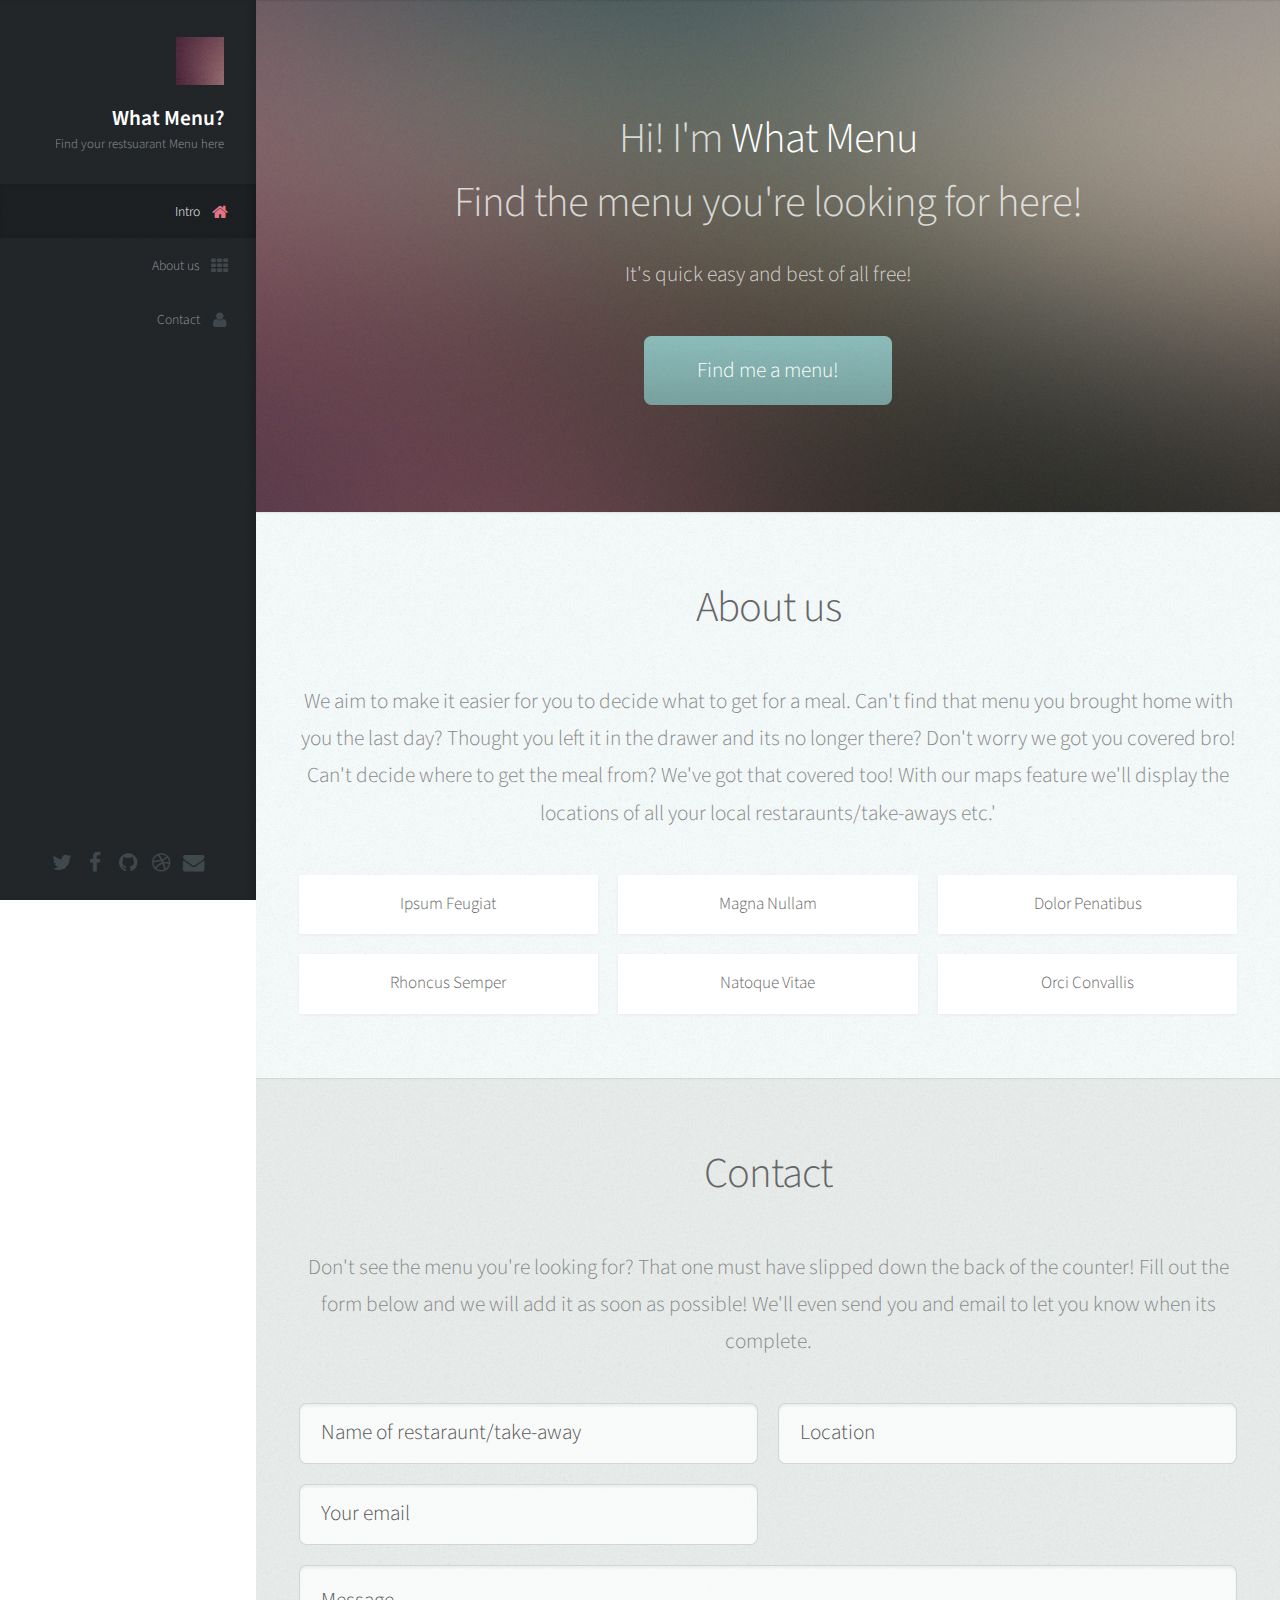
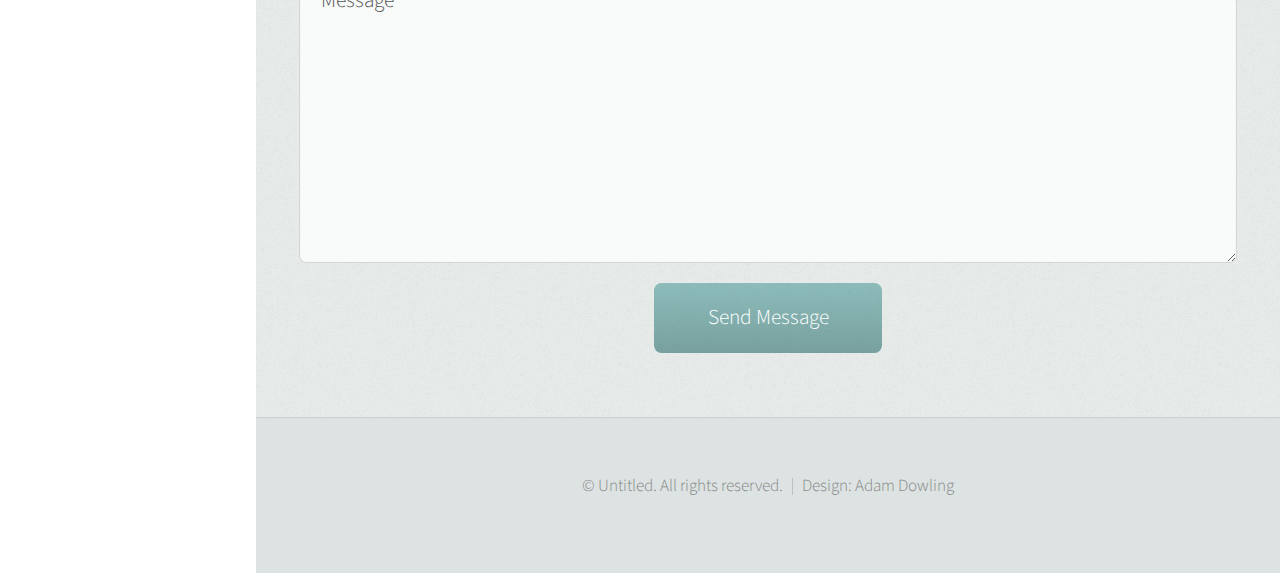
==== index.html @ 1fb92f25 "fixing commit" ====
<!DOCTYPE HTML>
<!--
	Prologue by HTML5 UP
	html5up.net | @ajlkn
	Free for personal and commercial use under the CCA 3.0 license (html5up.net/license)
-->
<html>
	<head>
		<title>What Menu?</title>
		<meta charset="utf-8" />
		<meta name="viewport" content="width=device-width, initial-scale=1" />
		<!--[if lte IE 8]><script src="assets/js/ie/html5shiv.js"></script><![endif]-->
		<link rel="stylesheet" href="assets/css/main.css" />
		<!--[if lte IE 8]><link rel="stylesheet" href="assets/css/ie8.css" /><![endif]-->
		<!--[if lte IE 9]><link rel="stylesheet" href="assets/css/ie9.css" /><![endif]-->
	</head>
	<body>

		<!-- Header -->
			<div id="header">

				<div class="top">

					<!-- Logo -->
						<div id="logo">
							<span class="image avatar48"><img src="images/avatar.jpg" alt="" /></span>
							<h1 id="title">What Menu?</h1>
							<p>Find your restsuarant Menu here</p>
						</div>

					<!-- Nav -->
						<nav id="nav">
							<!--

								Prologue's nav expects links in one of two formats:

								1. Hash link (scrolls to a different section within the page)

								   <li><a href="#foobar" id="foobar-link" class="icon fa-whatever-icon-you-want skel-layers-ignoreHref"><span class="label">Foobar</span></a></li>

								2. Standard link (sends the user to another page/site)

								   <li><a href="http://foobar.tld" id="foobar-link" class="icon fa-whatever-icon-you-want"><span class="label">Foobar</span></a></li>

							-->
							<ul>
								<li><a href="#top" id="top-link" class="skel-layers-ignoreHref"><span class="icon fa-home">Intro</span></a></li>
								<li><a href="#about" id="about-link" class="skel-layers-ignoreHref"><span class="icon fa-th">About us</span></a></li>
								<li><a href="#contact" id="contact-link" class="skel-layers-ignoreHref"><span class="icon fa-user">Contact</span></a></li>
							</ul>
						</nav>

				</div>

				<div class="bottom">

					<!-- Social Icons -->
						<ul class="icons">
							<li><a href="#" class="icon fa-twitter"><span class="label">Twitter</span></a></li>
							<li><a href="#" class="icon fa-facebook"><span class="label">Facebook</span></a></li>
							<li><a href="#" class="icon fa-github"><span class="label">Github</span></a></li>
							<li><a href="#" class="icon fa-dribbble"><span class="label">Dribbble</span></a></li>
							<li><a href="#" class="icon fa-envelope"><span class="label">Email</span></a></li>
						</ul>

				</div>

			</div>

		<!-- Main -->
			<div id="main">

				<!-- Intro -->
					<section id="top" class="one dark cover">
						<div class="container">

							<header>
								<h2 class="alt">Hi! I'm <strong>What Menu</strong><br />
								Find the menu you're looking for here!</h2>
								<p>It's quick easy and best of all free!<br />
							</header>

							<footer>
								<a href="#portfolio" class="button scrolly">Find me a menu!</a>
							</footer>

						</div>
					</section>

				<!-- Portfolio -->
					<section id="about" class="two">
						<div class="container">

							<header>
								<h2>About us</h2>
							</header>

							<p>We aim to make it easier for you to decide what to get for a meal. Can't find that menu you brought home with you the last day?
								Thought you left it in the drawer and its no longer there? Don't worry we got you covered bro! Can't decide where to get the meal from?
								We've got that covered too! With our maps feature we'll display the locations of all your local restaraunts/take-aways etc.'
							</p>

							<div class="row">
								<div class="4u 12u$(mobile)">
									<article class="item">
										<a href="#" class="image fit"><img src="images/erik-lundqvist-219020.jpg" alt="" /></a>
										<header>
											<h3>Ipsum Feugiat</h3>
										</header>
									</article>
									<article class="item">
										<a href="#" class="image fit"><img src="images/nick-clement-199768.jpg" alt="" /></a>
										<header>
											<h3>Rhoncus Semper</h3>
										</header>
									</article>
								</div>
								<div class="4u 12u$(mobile)">
									<article class="item">
										<a href="#" class="image fit"><img src="images/jimi-filipovski-189721.jpg" alt="" /></a>
										<header>
											<h3>Magna Nullam</h3>
										</header>
									</article>
									<article class="item">
										<a href="#" class="image fit"><img src="images/david-nuescheler-140505.jpg" alt="" /></a>
										<header>
											<h3>Natoque Vitae</h3>
										</header>
									</article>
								</div>
								<div class="4u$ 12u$(mobile)">
									<article class="item">
										<a href="#" class="image fit"><img src="images/brian-chan-12169.jpg" alt="" /></a>
										<header>
											<h3>Dolor Penatibus</h3>
										</header>
									</article>
									<article class="item">
										<a href="#" class="image fit"><img src="images/james-harris-205441.jpg" alt="" /></a>
										<header>
											<h3>Orci Convallis</h3>
										</header>
									</article>
								</div>
							</div>

						</div>
					</section>

				<!-- Contact -->
					<section id="contact" class="four">
						<div class="container">

							<header>
								<h2>Contact</h2>
							</header>

							<p>Don't see the menu you're looking for? That one must have slipped down the back of the counter!
								 Fill out the form below and we will add it as soon as possible! We'll even send you and email to let you know when its complete.</p>

							<form method="post" action="#">
								<div class="row">
									<div class="6u 12u$(mobile)"><input type="text" name="name" placeholder="Name of restaraunt/take-away" /></div>
									<div class="6u$ 12u$(mobile)"><input type="text" name="location" placeholder="Location" /></div>
									<div class="6u$ 12u$(mobile)"><input type="text" name="email" placeholder="Your email" /></div>
									<div class="12u$">
										<textarea name="message" placeholder="Message"></textarea>
									</div>
									<div class="12u$">
										<input type="submit" value="Send Message" />
									</div>
								</div>
							</form>

						</div>
					</section>

			</div>

		<!-- Footer -->
			<div id="footer">

				<!-- Copyright -->
					<ul class="copyright">
						<li>&copy; Untitled. All rights reserved.</li><li>Design: Adam Dowling <a href="http://html5up.net"></a></li>
					</ul>

			</div>

		<!-- Scripts -->
			<script src="assets/js/jquery.min.js"></script>
			<script src="assets/js/jquery.scrolly.min.js"></script>
			<script src="assets/js/jquery.scrollzer.min.js"></script>
			<script src="assets/js/skel.min.js"></script>
			<script src="assets/js/util.js"></script>
			<!--[if lte IE 8]><script src="assets/js/ie/respond.min.js"></script><![endif]-->
			<script src="assets/js/main.js"></script>

	</body>
</html>
---- assets/css/main.css ----
@import url("font-awesome.min.css");
@import url("https://fonts.googleapis.com/css?family=Source+Sans+Pro:300,300italic,400,600");

/*
	Prologue by HTML5 UP
	html5up.net | @ajlkn
	Free for personal and commercial use under the CCA 3.0 license (html5up.net/license)
*/

/* Reset */

	html, body, div, span, applet, object, iframe, h1, h2, h3, h4, h5, h6, p, blockquote, pre, a, abbr, acronym, address, big, cite, code, del, dfn, em, img, ins, kbd, q, s, samp, small, strike, strong, sub, sup, tt, var, b, u, i, center, dl, dt, dd, ol, ul, li, fieldset, form, label, legend, table, caption, tbody, tfoot, thead, tr, th, td, article, aside, canvas, details, embed, figure, figcaption, footer, header, hgroup, menu, nav, output, ruby, section, summary, time, mark, audio, video {
		margin: 0;
		padding: 0;
		border: 0;
		font-size: 100%;
		font: inherit;
		vertical-align: baseline;
	}

	article, aside, details, figcaption, figure, footer, header, hgroup, menu, nav, section {
		display: block;
	}

	body {
		line-height: 1;
	}

	ol, ul {
		list-style: none;
	}

	blockquote, q {
		quotes: none;
	}

	blockquote:before, blockquote:after, q:before, q:after {
		content: '';
		content: none;
	}

	table {
		border-collapse: collapse;
		border-spacing: 0;
	}

	body {
		-webkit-text-size-adjust: none;
	}

/* Box Model */

	*, *:before, *:after {
		-moz-box-sizing: border-box;
		-webkit-box-sizing: border-box;
		box-sizing: border-box;
	}

/* Containers */

	.container {
		margin-left: auto;
		margin-right: auto;
	}

	.container.\31 25\25 {
		width: 100%;
		max-width: 1750px;
		min-width: 1400px;
	}

	.container.\37 5\25 {
		width: 1050px;
	}

	.container.\35 0\25 {
		width: 700px;
	}

	.container.\32 5\25 {
		width: 350px;
	}

	.container {
		width: 1400px;
	}

	@media screen and (min-width: 961px) and (max-width: 1880px) {

		.container.\31 25\25 {
			width: 100%;
			max-width: 1500px;
			min-width: 1200px;
		}

		.container.\37 5\25 {
			width: 900px;
		}

		.container.\35 0\25 {
			width: 600px;
		}

		.container.\32 5\25 {
			width: 300px;
		}

		.container {
			width: 1200px;
		}

	}

	@media screen and (min-width: 961px) and (max-width: 1620px) {

		.container.\31 25\25 {
			width: 100%;
			max-width: 1200px;
			min-width: 960px;
		}

		.container.\37 5\25 {
			width: 720px;
		}

		.container.\35 0\25 {
			width: 480px;
		}

		.container.\32 5\25 {
			width: 240px;
		}

		.container {
			width: 960px;
		}

	}

	@media screen and (min-width: 961px) and (max-width: 1320px) {

		.container.\31 25\25 {
			width: 100%;
			max-width: 125%;
			min-width: 100%;
		}

		.container.\37 5\25 {
			width: 75%;
		}

		.container.\35 0\25 {
			width: 50%;
		}

		.container.\32 5\25 {
			width: 25%;
		}

		.container {
			width: 100%;
		}

	}

	@media screen and (max-width: 960px) {

		.container.\31 25\25 {
			width: 100%;
			max-width: 125%;
			min-width: 100%;
		}

		.container.\37 5\25 {
			width: 75%;
		}

		.container.\35 0\25 {
			width: 50%;
		}

		.container.\32 5\25 {
			width: 25%;
		}

		.container {
			width: 100%;
		}

	}

	@media screen and (max-width: 736px) {

		.container.\31 25\25 {
			width: 100%;
			max-width: 125%;
			min-width: 100%;
		}

		.container.\37 5\25 {
			width: 75%;
		}

		.container.\35 0\25 {
			width: 50%;
		}

		.container.\32 5\25 {
			width: 25%;
		}

		.container {
			width: 100% !important;
		}

	}

/* Grid */

	.row {
		border-bottom: solid 1px transparent;
		-moz-box-sizing: border-box;
		-webkit-box-sizing: border-box;
		box-sizing: border-box;
	}

	.row > * {
		float: left;
		-moz-box-sizing: border-box;
		-webkit-box-sizing: border-box;
		box-sizing: border-box;
	}

	.row:after, .row:before {
		content: '';
		display: block;
		clear: both;
		height: 0;
	}

	.row.uniform > * > :first-child {
		margin-top: 0;
	}

	.row.uniform > * > :last-child {
		margin-bottom: 0;
	}

	.row.\30 \25 > * {
		padding: 0px 0 0 0px;
	}

	.row.\30 \25 {
		margin: 0px 0 -1px 0px;
	}

	.row.uniform.\30 \25 > * {
		padding: 0px 0 0 0px;
	}

	.row.uniform.\30 \25 {
		margin: 0px 0 -1px 0px;
	}

	.row > * {
		padding: 40px 0 0 40px;
	}

	.row {
		margin: -40px 0 -1px -40px;
	}

	.row.uniform > * {
		padding: 40px 0 0 40px;
	}

	.row.uniform {
		margin: -40px 0 -1px -40px;
	}

	.row.\32 00\25 > * {
		padding: 80px 0 0 80px;
	}

	.row.\32 00\25 {
		margin: -80px 0 -1px -80px;
	}

	.row.uniform.\32 00\25 > * {
		padding: 80px 0 0 80px;
	}

	.row.uniform.\32 00\25 {
		margin: -80px 0 -1px -80px;
	}

	.row.\31 50\25 > * {
		padding: 60px 0 0 60px;
	}

	.row.\31 50\25 {
		margin: -60px 0 -1px -60px;
	}

	.row.uniform.\31 50\25 > * {
		padding: 60px 0 0 60px;
	}

	.row.uniform.\31 50\25 {
		margin: -60px 0 -1px -60px;
	}

	.row.\35 0\25 > * {
		padding: 20px 0 0 20px;
	}

	.row.\35 0\25 {
		margin: -20px 0 -1px -20px;
	}

	.row.uniform.\35 0\25 > * {
		padding: 20px 0 0 20px;
	}

	.row.uniform.\35 0\25 {
		margin: -20px 0 -1px -20px;
	}

	.row.\32 5\25 > * {
		padding: 10px 0 0 10px;
	}

	.row.\32 5\25 {
		margin: -10px 0 -1px -10px;
	}

	.row.uniform.\32 5\25 > * {
		padding: 10px 0 0 10px;
	}

	.row.uniform.\32 5\25 {
		margin: -10px 0 -1px -10px;
	}

	.\31 2u, .\31 2u\24 {
		width: 100%;
		clear: none;
		margin-left: 0;
	}

	.\31 1u, .\31 1u\24 {
		width: 91.6666666667%;
		clear: none;
		margin-left: 0;
	}

	.\31 0u, .\31 0u\24 {
		width: 83.3333333333%;
		clear: none;
		margin-left: 0;
	}

	.\39 u, .\39 u\24 {
		width: 75%;
		clear: none;
		margin-left: 0;
	}

	.\38 u, .\38 u\24 {
		width: 66.6666666667%;
		clear: none;
		margin-left: 0;
	}

	.\37 u, .\37 u\24 {
		width: 58.3333333333%;
		clear: none;
		margin-left: 0;
	}

	.\36 u, .\36 u\24 {
		width: 50%;
		clear: none;
		margin-left: 0;
	}

	.\35 u, .\35 u\24 {
		width: 41.6666666667%;
		clear: none;
		margin-left: 0;
	}

	.\34 u, .\34 u\24 {
		width: 33.3333333333%;
		clear: none;
		margin-left: 0;
	}

	.\33 u, .\33 u\24 {
		width: 25%;
		clear: none;
		margin-left: 0;
	}

	.\32 u, .\32 u\24 {
		width: 16.6666666667%;
		clear: none;
		margin-left: 0;
	}

	.\31 u, .\31 u\24 {
		width: 8.3333333333%;
		clear: none;
		margin-left: 0;
	}

	.\31 2u\24 + *,
	.\31 1u\24 + *,
	.\31 0u\24 + *,
	.\39 u\24 + *,
	.\38 u\24 + *,
	.\37 u\24 + *,
	.\36 u\24 + *,
	.\35 u\24 + *,
	.\34 u\24 + *,
	.\33 u\24 + *,
	.\32 u\24 + *,
	.\31 u\24 + * {
		clear: left;
	}

	.\-11u {
		margin-left: 91.66667%;
	}

	.\-10u {
		margin-left: 83.33333%;
	}

	.\-9u {
		margin-left: 75%;
	}

	.\-8u {
		margin-left: 66.66667%;
	}

	.\-7u {
		margin-left: 58.33333%;
	}

	.\-6u {
		margin-left: 50%;
	}

	.\-5u {
		margin-left: 41.66667%;
	}

	.\-4u {
		margin-left: 33.33333%;
	}

	.\-3u {
		margin-left: 25%;
	}

	.\-2u {
		margin-left: 16.66667%;
	}

	.\-1u {
		margin-left: 8.33333%;
	}

	@media screen and (min-width: 961px) and (max-width: 1880px) {

		.row > * {
			padding: 40px 0 0 40px;
		}

		.row {
			margin: -40px 0 -1px -40px;
		}

		.row.uniform > * {
			padding: 40px 0 0 40px;
		}

		.row.uniform {
			margin: -40px 0 -1px -40px;
		}

		.row.\32 00\25 > * {
			padding: 80px 0 0 80px;
		}

		.row.\32 00\25 {
			margin: -80px 0 -1px -80px;
		}

		.row.uniform.\32 00\25 > * {
			padding: 80px 0 0 80px;
		}

		.row.uniform.\32 00\25 {
			margin: -80px 0 -1px -80px;
		}

		.row.\31 50\25 > * {
			padding: 60px 0 0 60px;
		}

		.row.\31 50\25 {
			margin: -60px 0 -1px -60px;
		}

		.row.uniform.\31 50\25 > * {
			padding: 60px 0 0 60px;
		}

		.row.uniform.\31 50\25 {
			margin: -60px 0 -1px -60px;
		}

		.row.\35 0\25 > * {
			padding: 20px 0 0 20px;
		}

		.row.\35 0\25 {
			margin: -20px 0 -1px -20px;
		}

		.row.uniform.\35 0\25 > * {
			padding: 20px 0 0 20px;
		}

		.row.uniform.\35 0\25 {
			margin: -20px 0 -1px -20px;
		}

		.row.\32 5\25 > * {
			padding: 10px 0 0 10px;
		}

		.row.\32 5\25 {
			margin: -10px 0 -1px -10px;
		}

		.row.uniform.\32 5\25 > * {
			padding: 10px 0 0 10px;
		}

		.row.uniform.\32 5\25 {
			margin: -10px 0 -1px -10px;
		}

		.\31 2u\28wide\29, .\31 2u\24\28wide\29 {
			width: 100%;
			clear: none;
			margin-left: 0;
		}

		.\31 1u\28wide\29, .\31 1u\24\28wide\29 {
			width: 91.6666666667%;
			clear: none;
			margin-left: 0;
		}

		.\31 0u\28wide\29, .\31 0u\24\28wide\29 {
			width: 83.3333333333%;
			clear: none;
			margin-left: 0;
		}

		.\39 u\28wide\29, .\39 u\24\28wide\29 {
			width: 75%;
			clear: none;
			margin-left: 0;
		}

		.\38 u\28wide\29, .\38 u\24\28wide\29 {
			width: 66.6666666667%;
			clear: none;
			margin-left: 0;
		}

		.\37 u\28wide\29, .\37 u\24\28wide\29 {
			width: 58.3333333333%;
			clear: none;
			margin-left: 0;
		}

		.\36 u\28wide\29, .\36 u\24\28wide\29 {
			width: 50%;
			clear: none;
			margin-left: 0;
		}

		.\35 u\28wide\29, .\35 u\24\28wide\29 {
			width: 41.6666666667%;
			clear: none;
			margin-left: 0;
		}

		.\34 u\28wide\29, .\34 u\24\28wide\29 {
			width: 33.3333333333%;
			clear: none;
			margin-left: 0;
		}

		.\33 u\28wide\29, .\33 u\24\28wide\29 {
			width: 25%;
			clear: none;
			margin-left: 0;
		}

		.\32 u\28wide\29, .\32 u\24\28wide\29 {
			width: 16.6666666667%;
			clear: none;
			margin-left: 0;
		}

		.\31 u\28wide\29, .\31 u\24\28wide\29 {
			width: 8.3333333333%;
			clear: none;
			margin-left: 0;
		}

		.\31 2u\24\28wide\29 + *,
		.\31 1u\24\28wide\29 + *,
		.\31 0u\24\28wide\29 + *,
		.\39 u\24\28wide\29 + *,
		.\38 u\24\28wide\29 + *,
		.\37 u\24\28wide\29 + *,
		.\36 u\24\28wide\29 + *,
		.\35 u\24\28wide\29 + *,
		.\34 u\24\28wide\29 + *,
		.\33 u\24\28wide\29 + *,
		.\32 u\24\28wide\29 + *,
		.\31 u\24\28wide\29 + * {
			clear: left;
		}

		.\-11u\28wide\29 {
			margin-left: 91.66667%;
		}

		.\-10u\28wide\29 {
			margin-left: 83.33333%;
		}

		.\-9u\28wide\29 {
			margin-left: 75%;
		}

		.\-8u\28wide\29 {
			margin-left: 66.66667%;
		}

		.\-7u\28wide\29 {
			margin-left: 58.33333%;
		}

		.\-6u\28wide\29 {
			margin-left: 50%;
		}

		.\-5u\28wide\29 {
			margin-left: 41.66667%;
		}

		.\-4u\28wide\29 {
			margin-left: 33.33333%;
		}

		.\-3u\28wide\29 {
			margin-left: 25%;
		}

		.\-2u\28wide\29 {
			margin-left: 16.66667%;
		}

		.\-1u\28wide\29 {
			margin-left: 8.33333%;
		}

	}

	@media screen and (min-width: 961px) and (max-width: 1620px) {

		.row > * {
			padding: 40px 0 0 40px;
		}

		.row {
			margin: -40px 0 -1px -40px;
		}

		.row.uniform > * {
			padding: 40px 0 0 40px;
		}

		.row.uniform {
			margin: -40px 0 -1px -40px;
		}

		.row.\32 00\25 > * {
			padding: 80px 0 0 80px;
		}

		.row.\32 00\25 {
			margin: -80px 0 -1px -80px;
		}

		.row.uniform.\32 00\25 > * {
			padding: 80px 0 0 80px;
		}

		.row.uniform.\32 00\25 {
			margin: -80px 0 -1px -80px;
		}

		.row.\31 50\25 > * {
			padding: 60px 0 0 60px;
		}

		.row.\31 50\25 {
			margin: -60px 0 -1px -60px;
		}

		.row.uniform.\31 50\25 > * {
			padding: 60px 0 0 60px;
		}

		.row.uniform.\31 50\25 {
			margin: -60px 0 -1px -60px;
		}

		.row.\35 0\25 > * {
			padding: 20px 0 0 20px;
		}

		.row.\35 0\25 {
			margin: -20px 0 -1px -20px;
		}

		.row.uniform.\35 0\25 > * {
			padding: 20px 0 0 20px;
		}

		.row.uniform.\35 0\25 {
			margin: -20px 0 -1px -20px;
		}

		.row.\32 5\25 > * {
			padding: 10px 0 0 10px;
		}

		.row.\32 5\25 {
			margin: -10px 0 -1px -10px;
		}

		.row.uniform.\32 5\25 > * {
			padding: 10px 0 0 10px;
		}

		.row.uniform.\32 5\25 {
			margin: -10px 0 -1px -10px;
		}

		.\31 2u\28normal\29, .\31 2u\24\28normal\29 {
			width: 100%;
			clear: none;
			margin-left: 0;
		}

		.\31 1u\28normal\29, .\31 1u\24\28normal\29 {
			width: 91.6666666667%;
			clear: none;
			margin-left: 0;
		}

		.\31 0u\28normal\29, .\31 0u\24\28normal\29 {
			width: 83.3333333333%;
			clear: none;
			margin-left: 0;
		}

		.\39 u\28normal\29, .\39 u\24\28normal\29 {
			width: 75%;
			clear: none;
			margin-left: 0;
		}

		.\38 u\28normal\29, .\38 u\24\28normal\29 {
			width: 66.6666666667%;
			clear: none;
			margin-left: 0;
		}

		.\37 u\28normal\29, .\37 u\24\28normal\29 {
			width: 58.3333333333%;
			clear: none;
			margin-left: 0;
		}

		.\36 u\28normal\29, .\36 u\24\28normal\29 {
			width: 50%;
			clear: none;
			margin-left: 0;
		}

		.\35 u\28normal\29, .\35 u\24\28normal\29 {
			width: 41.6666666667%;
			clear: none;
			margin-left: 0;
		}

		.\34 u\28normal\29, .\34 u\24\28normal\29 {
			width: 33.3333333333%;
			clear: none;
			margin-left: 0;
		}

		.\33 u\28normal\29, .\33 u\24\28normal\29 {
			width: 25%;
			clear: none;
			margin-left: 0;
		}

		.\32 u\28normal\29, .\32 u\24\28normal\29 {
			width: 16.6666666667%;
			clear: none;
			margin-left: 0;
		}

		.\31 u\28normal\29, .\31 u\24\28normal\29 {
			width: 8.3333333333%;
			clear: none;
			margin-left: 0;
		}

		.\31 2u\24\28normal\29 + *,
		.\31 1u\24\28normal\29 + *,
		.\31 0u\24\28normal\29 + *,
		.\39 u\24\28normal\29 + *,
		.\38 u\24\28normal\29 + *,
		.\37 u\24\28normal\29 + *,
		.\36 u\24\28normal\29 + *,
		.\35 u\24\28normal\29 + *,
		.\34 u\24\28normal\29 + *,
		.\33 u\24\28normal\29 + *,
		.\32 u\24\28normal\29 + *,
		.\31 u\24\28normal\29 + * {
			clear: left;
		}

		.\-11u\28normal\29 {
			margin-left: 91.66667%;
		}

		.\-10u\28normal\29 {
			margin-left: 83.33333%;
		}

		.\-9u\28normal\29 {
			margin-left: 75%;
		}

		.\-8u\28normal\29 {
			margin-left: 66.66667%;
		}

		.\-7u\28normal\29 {
			margin-left: 58.33333%;
		}

		.\-6u\28normal\29 {
			margin-left: 50%;
		}

		.\-5u\28normal\29 {
			margin-left: 41.66667%;
		}

		.\-4u\28normal\29 {
			margin-left: 33.33333%;
		}

		.\-3u\28normal\29 {
			margin-left: 25%;
		}

		.\-2u\28normal\29 {
			margin-left: 16.66667%;
		}

		.\-1u\28normal\29 {
			margin-left: 8.33333%;
		}

	}

	@media screen and (min-width: 961px) and (max-width: 1320px) {

		.row > * {
			padding: 20px 0 0 20px;
		}

		.row {
			margin: -20px 0 -1px -20px;
		}

		.row.uniform > * {
			padding: 20px 0 0 20px;
		}

		.row.uniform {
			margin: -20px 0 -1px -20px;
		}

		.row.\32 00\25 > * {
			padding: 40px 0 0 40px;
		}

		.row.\32 00\25 {
			margin: -40px 0 -1px -40px;
		}

		.row.uniform.\32 00\25 > * {
			padding: 40px 0 0 40px;
		}

		.row.uniform.\32 00\25 {
			margin: -40px 0 -1px -40px;
		}

		.row.\31 50\25 > * {
			padding: 30px 0 0 30px;
		}

		.row.\31 50\25 {
			margin: -30px 0 -1px -30px;
		}

		.row.uniform.\31 50\25 > * {
			padding: 30px 0 0 30px;
		}

		.row.uniform.\31 50\25 {
			margin: -30px 0 -1px -30px;
		}

		.row.\35 0\25 > * {
			padding: 10px 0 0 10px;
		}

		.row.\35 0\25 {
			margin: -10px 0 -1px -10px;
		}

		.row.uniform.\35 0\25 > * {
			padding: 10px 0 0 10px;
		}

		.row.uniform.\35 0\25 {
			margin: -10px 0 -1px -10px;
		}

		.row.\32 5\25 > * {
			padding: 5px 0 0 5px;
		}

		.row.\32 5\25 {
			margin: -5px 0 -1px -5px;
		}

		.row.uniform.\32 5\25 > * {
			padding: 5px 0 0 5px;
		}

		.row.uniform.\32 5\25 {
			margin: -5px 0 -1px -5px;
		}

		.\31 2u\28narrow\29, .\31 2u\24\28narrow\29 {
			width: 100%;
			clear: none;
			margin-left: 0;
		}

		.\31 1u\28narrow\29, .\31 1u\24\28narrow\29 {
			width: 91.6666666667%;
			clear: none;
			margin-left: 0;
		}

		.\31 0u\28narrow\29, .\31 0u\24\28narrow\29 {
			width: 83.3333333333%;
			clear: none;
			margin-left: 0;
		}

		.\39 u\28narrow\29, .\39 u\24\28narrow\29 {
			width: 75%;
			clear: none;
			margin-left: 0;
		}

		.\38 u\28narrow\29, .\38 u\24\28narrow\29 {
			width: 66.6666666667%;
			clear: none;
			margin-left: 0;
		}

		.\37 u\28narrow\29, .\37 u\24\28narrow\29 {
			width: 58.3333333333%;
			clear: none;
			margin-left: 0;
		}

		.\36 u\28narrow\29, .\36 u\24\28narrow\29 {
			width: 50%;
			clear: none;
			margin-left: 0;
		}

		.\35 u\28narrow\29, .\35 u\24\28narrow\29 {
			width: 41.6666666667%;
			clear: none;
			margin-left: 0;
		}

		.\34 u\28narrow\29, .\34 u\24\28narrow\29 {
			width: 33.3333333333%;
			clear: none;
			margin-left: 0;
		}

		.\33 u\28narrow\29, .\33 u\24\28narrow\29 {
			width: 25%;
			clear: none;
			margin-left: 0;
		}

		.\32 u\28narrow\29, .\32 u\24\28narrow\29 {
			width: 16.6666666667%;
			clear: none;
			margin-left: 0;
		}

		.\31 u\28narrow\29, .\31 u\24\28narrow\29 {
			width: 8.3333333333%;
			clear: none;
			margin-left: 0;
		}

		.\31 2u\24\28narrow\29 + *,
		.\31 1u\24\28narrow\29 + *,
		.\31 0u\24\28narrow\29 + *,
		.\39 u\24\28narrow\29 + *,
		.\38 u\24\28narrow\29 + *,
		.\37 u\24\28narrow\29 + *,
		.\36 u\24\28narrow\29 + *,
		.\35 u\24\28narrow\29 + *,
		.\34 u\24\28narrow\29 + *,
		.\33 u\24\28narrow\29 + *,
		.\32 u\24\28narrow\29 + *,
		.\31 u\24\28narrow\29 + * {
			clear: left;
		}

		.\-11u\28narrow\29 {
			margin-left: 91.66667%;
		}

		.\-10u\28narrow\29 {
			margin-left: 83.33333%;
		}

		.\-9u\28narrow\29 {
			margin-left: 75%;
		}

		.\-8u\28narrow\29 {
			margin-left: 66.66667%;
		}

		.\-7u\28narrow\29 {
			margin-left: 58.33333%;
		}

		.\-6u\28narrow\29 {
			margin-left: 50%;
		}

		.\-5u\28narrow\29 {
			margin-left: 41.66667%;
		}

		.\-4u\28narrow\29 {
			margin-left: 33.33333%;
		}

		.\-3u\28narrow\29 {
			margin-left: 25%;
		}

		.\-2u\28narrow\29 {
			margin-left: 16.66667%;
		}

		.\-1u\28narrow\29 {
			margin-left: 8.33333%;
		}

	}

	@media screen and (max-width: 960px) {

		.row > * {
			padding: 20px 0 0 20px;
		}

		.row {
			margin: -20px 0 -1px -20px;
		}

		.row.uniform > * {
			padding: 20px 0 0 20px;
		}

		.row.uniform {
			margin: -20px 0 -1px -20px;
		}

		.row.\32 00\25 > * {
			padding: 40px 0 0 40px;
		}

		.row.\32 00\25 {
			margin: -40px 0 -1px -40px;
		}

		.row.uniform.\32 00\25 > * {
			padding: 40px 0 0 40px;
		}

		.row.uniform.\32 00\25 {
			margin: -40px 0 -1px -40px;
		}

		.row.\31 50\25 > * {
			padding: 30px 0 0 30px;
		}

		.row.\31 50\25 {
			margin: -30px 0 -1px -30px;
		}

		.row.uniform.\31 50\25 > * {
			padding: 30px 0 0 30px;
		}

		.row.uniform.\31 50\25 {
			margin: -30px 0 -1px -30px;
		}

		.row.\35 0\25 > * {
			padding: 10px 0 0 10px;
		}

		.row.\35 0\25 {
			margin: -10px 0 -1px -10px;
		}

		.row.uniform.\35 0\25 > * {
			padding: 10px 0 0 10px;
		}

		.row.uniform.\35 0\25 {
			margin: -10px 0 -1px -10px;
		}

		.row.\32 5\25 > * {
			padding: 5px 0 0 5px;
		}

		.row.\32 5\25 {
			margin: -5px 0 -1px -5px;
		}

		.row.uniform.\32 5\25 > * {
			padding: 5px 0 0 5px;
		}

		.row.uniform.\32 5\25 {
			margin: -5px 0 -1px -5px;
		}

		.\31 2u\28narrower\29, .\31 2u\24\28narrower\29 {
			width: 100%;
			clear: none;
			margin-left: 0;
		}

		.\31 1u\28narrower\29, .\31 1u\24\28narrower\29 {
			width: 91.6666666667%;
			clear: none;
			margin-left: 0;
		}

		.\31 0u\28narrower\29, .\31 0u\24\28narrower\29 {
			width: 83.3333333333%;
			clear: none;
			margin-left: 0;
		}

		.\39 u\28narrower\29, .\39 u\24\28narrower\29 {
			width: 75%;
			clear: none;
			margin-left: 0;
		}

		.\38 u\28narrower\29, .\38 u\24\28narrower\29 {
			width: 66.6666666667%;
			clear: none;
			margin-left: 0;
		}

		.\37 u\28narrower\29, .\37 u\24\28narrower\29 {
			width: 58.3333333333%;
			clear: none;
			margin-left: 0;
		}

		.\36 u\28narrower\29, .\36 u\24\28narrower\29 {
			width: 50%;
			clear: none;
			margin-left: 0;
		}

		.\35 u\28narrower\29, .\35 u\24\28narrower\29 {
			width: 41.6666666667%;
			clear: none;
			margin-left: 0;
		}

		.\34 u\28narrower\29, .\34 u\24\28narrower\29 {
			width: 33.3333333333%;
			clear: none;
			margin-left: 0;
		}

		.\33 u\28narrower\29, .\33 u\24\28narrower\29 {
			width: 25%;
			clear: none;
			margin-left: 0;
		}

		.\32 u\28narrower\29, .\32 u\24\28narrower\29 {
			width: 16.6666666667%;
			clear: none;
			margin-left: 0;
		}

		.\31 u\28narrower\29, .\31 u\24\28narrower\29 {
			width: 8.3333333333%;
			clear: none;
			margin-left: 0;
		}

		.\31 2u\24\28narrower\29 + *,
		.\31 1u\24\28narrower\29 + *,
		.\31 0u\24\28narrower\29 + *,
		.\39 u\24\28narrower\29 + *,
		.\38 u\24\28narrower\29 + *,
		.\37 u\24\28narrower\29 + *,
		.\36 u\24\28narrower\29 + *,
		.\35 u\24\28narrower\29 + *,
		.\34 u\24\28narrower\29 + *,
		.\33 u\24\28narrower\29 + *,
		.\32 u\24\28narrower\29 + *,
		.\31 u\24\28narrower\29 + * {
			clear: left;
		}

		.\-11u\28narrower\29 {
			margin-left: 91.66667%;
		}

		.\-10u\28narrower\29 {
			margin-left: 83.33333%;
		}

		.\-9u\28narrower\29 {
			margin-left: 75%;
		}

		.\-8u\28narrower\29 {
			margin-left: 66.66667%;
		}

		.\-7u\28narrower\29 {
			margin-left: 58.33333%;
		}

		.\-6u\28narrower\29 {
			margin-left: 50%;
		}

		.\-5u\28narrower\29 {
			margin-left: 41.66667%;
		}

		.\-4u\28narrower\29 {
			margin-left: 33.33333%;
		}

		.\-3u\28narrower\29 {
			margin-left: 25%;
		}

		.\-2u\28narrower\29 {
			margin-left: 16.66667%;
		}

		.\-1u\28narrower\29 {
			margin-left: 8.33333%;
		}

	}

	@media screen and (max-width: 736px) {

		.row > * {
			padding: 20px 0 0 20px;
		}

		.row {
			margin: -20px 0 -1px -20px;
		}

		.row.uniform > * {
			padding: 20px 0 0 20px;
		}

		.row.uniform {
			margin: -20px 0 -1px -20px;
		}

		.row.\32 00\25 > * {
			padding: 40px 0 0 40px;
		}

		.row.\32 00\25 {
			margin: -40px 0 -1px -40px;
		}

		.row.uniform.\32 00\25 > * {
			padding: 40px 0 0 40px;
		}

		.row.uniform.\32 00\25 {
			margin: -40px 0 -1px -40px;
		}

		.row.\31 50\25 > * {
			padding: 30px 0 0 30px;
		}

		.row.\31 50\25 {
			margin: -30px 0 -1px -30px;
		}

		.row.uniform.\31 50\25 > * {
			padding: 30px 0 0 30px;
		}

		.row.uniform.\31 50\25 {
			margin: -30px 0 -1px -30px;
		}

		.row.\35 0\25 > * {
			padding: 10px 0 0 10px;
		}

		.row.\35 0\25 {
			margin: -10px 0 -1px -10px;
		}

		.row.uniform.\35 0\25 > * {
			padding: 10px 0 0 10px;
		}

		.row.uniform.\35 0\25 {
			margin: -10px 0 -1px -10px;
		}

		.row.\32 5\25 > * {
			padding: 5px 0 0 5px;
		}

		.row.\32 5\25 {
			margin: -5px 0 -1px -5px;
		}

		.row.uniform.\32 5\25 > * {
			padding: 5px 0 0 5px;
		}

		.row.uniform.\32 5\25 {
			margin: -5px 0 -1px -5px;
		}

		.\31 2u\28mobile\29, .\31 2u\24\28mobile\29 {
			width: 100%;
			clear: none;
			margin-left: 0;
		}

		.\31 1u\28mobile\29, .\31 1u\24\28mobile\29 {
			width: 91.6666666667%;
			clear: none;
			margin-left: 0;
		}

		.\31 0u\28mobile\29, .\31 0u\24\28mobile\29 {
			width: 83.3333333333%;
			clear: none;
			margin-left: 0;
		}

		.\39 u\28mobile\29, .\39 u\24\28mobile\29 {
			width: 75%;
			clear: none;
			margin-left: 0;
		}

		.\38 u\28mobile\29, .\38 u\24\28mobile\29 {
			width: 66.6666666667%;
			clear: none;
			margin-left: 0;
		}

		.\37 u\28mobile\29, .\37 u\24\28mobile\29 {
			width: 58.3333333333%;
			clear: none;
			margin-left: 0;
		}

		.\36 u\28mobile\29, .\36 u\24\28mobile\29 {
			width: 50%;
			clear: none;
			margin-left: 0;
		}

		.\35 u\28mobile\29, .\35 u\24\28mobile\29 {
			width: 41.6666666667%;
			clear: none;
			margin-left: 0;
		}

		.\34 u\28mobile\29, .\34 u\24\28mobile\29 {
			width: 33.3333333333%;
			clear: none;
			margin-left: 0;
		}

		.\33 u\28mobile\29, .\33 u\24\28mobile\29 {
			width: 25%;
			clear: none;
			margin-left: 0;
		}

		.\32 u\28mobile\29, .\32 u\24\28mobile\29 {
			width: 16.6666666667%;
			clear: none;
			margin-left: 0;
		}

		.\31 u\28mobile\29, .\31 u\24\28mobile\29 {
			width: 8.3333333333%;
			clear: none;
			margin-left: 0;
		}

		.\31 2u\24\28mobile\29 + *,
		.\31 1u\24\28mobile\29 + *,
		.\31 0u\24\28mobile\29 + *,
		.\39 u\24\28mobile\29 + *,
		.\38 u\24\28mobile\29 + *,
		.\37 u\24\28mobile\29 + *,
		.\36 u\24\28mobile\29 + *,
		.\35 u\24\28mobile\29 + *,
		.\34 u\24\28mobile\29 + *,
		.\33 u\24\28mobile\29 + *,
		.\32 u\24\28mobile\29 + *,
		.\31 u\24\28mobile\29 + * {
			clear: left;
		}

		.\-11u\28mobile\29 {
			margin-left: 91.66667%;
		}

		.\-10u\28mobile\29 {
			margin-left: 83.33333%;
		}

		.\-9u\28mobile\29 {
			margin-left: 75%;
		}

		.\-8u\28mobile\29 {
			margin-left: 66.66667%;
		}

		.\-7u\28mobile\29 {
			margin-left: 58.33333%;
		}

		.\-6u\28mobile\29 {
			margin-left: 50%;
		}

		.\-5u\28mobile\29 {
			margin-left: 41.66667%;
		}

		.\-4u\28mobile\29 {
			margin-left: 33.33333%;
		}

		.\-3u\28mobile\29 {
			margin-left: 25%;
		}

		.\-2u\28mobile\29 {
			margin-left: 16.66667%;
		}

		.\-1u\28mobile\29 {
			margin-left: 8.33333%;
		}

	}

/* Basic */

	body {
		background: #fff;
		font-family: 'Source Sans Pro', sans-serif;
		font-size: 19pt;
		font-weight: 300;
		line-height: 1.75em;
		color: #888;
	}

		body.is-loading * {
			-moz-transition: none !important;
			-webkit-transition: none !important;
			-ms-transition: none !important;
			transition: none !important;
			-moz-animation: none !important;
			-webkit-animation: none !important;
			-ms-animation: none !important;
			animation: none !important;
		}

	input, textarea, select {
		font-family: 'Source Sans Pro', sans-serif;
		font-size: 19pt;
		font-weight: 300;
		line-height: 1.75em;
		color: #888;
	}

	h1, h2, h3, h4, h5, h6 {
		font-weight: 300;
		color: #666;
		line-height: 1.5em;
	}

	h1 a, h2 a, h3 a, h4 a, h5 a, h6 a {
		color: inherit;
		text-decoration: none;
	}

		h1 a strong, h2 a strong, h3 a strong, h4 a strong, h5 a strong, h6 a strong {
			color: #333;
		}

	h2 {
		font-size: 2em;
		letter-spacing: -1px;
	}

		h2.alt {
			color: #888;
		}

			h2.alt strong {
				color: #666;
			}

	h3 {
		font-size: 1.5em;
	}

	header {
		margin: 0 0 2em 0;
	}

		header > p {
			margin: 1em 0 0 0;
		}

	footer {
		margin: 2em 0 0 0;
	}

	strong, b {
		font-weight: 300;
		color: #666;
	}

	em, i {
		font-style: italic;
	}

	a {
		text-decoration: none;
		color: inherit;
		border-bottom: dotted 1px rgba(128, 128, 128, 0.5);
		-moz-transition: color 0.35s ease-in-out, border-bottom-color 0.35s ease-in-out;
		-webkit-transition: color 0.35s ease-in-out, border-bottom-color 0.35s ease-in-out;
		-ms-transition: color 0.35s ease-in-out, border-bottom-color 0.35s ease-in-out;
		transition: color 0.35s ease-in-out, border-bottom-color 0.35s ease-in-out;
		outline: 0;
	}

		a:hover {
			color: #E27689;
			border-bottom-color: rgba(255, 255, 255, 0);
		}

	sub {
		position: relative;
		top: 0.5em;
		font-size: 0.8em;
	}

	sup {
		position: relative;
		top: -0.5em;
		font-size: 0.8em;
	}

	hr {
		border: 0;
		border-top: solid 1px #ddd;
	}

	blockquote {
		border-left: solid 0.5em #ddd;
		padding: 1em 0 1em 2em;
		font-style: italic;
	}

	p, ul, ol, dl, table {
		margin-bottom: 2em;
	}

	br.clear {
		clear: both;
	}

/* Sections/Article */

	section, article {
		margin-bottom: 3em;
	}

		section > :last-child,
		section > .container, section:last-child, article > :last-child,
		article > .container, article:last-child {
			margin-bottom: 0;
		}

		.row > section, .row > article {
			margin-bottom: 0;
		}

/* Image */

	.image {
		display: inline-block;
		border: 0;
	}

		.image img {
			display: block;
			width: 100%;
		}

		.image.avatar48 {
			width: 48px;
			height: 48px;
			background: #f00;
		}

			.image.avatar48 img {
				width: 48px;
				height: 48px;
			}

		.image.fit {
			display: block;
			width: 100%;
		}

		.image.featured {
			display: block;
			width: 100%;
			margin: 0 0 2em 0;
		}

		.image.left {
			float: left;
			margin: 0 2em 2em 0;
		}

		.image.centered {
			display: block;
			margin: 0 0 2em 0;
		}

			.image.centered img {
				margin: 0 auto;
				width: auto;
			}

/* List */

	ul.default {
		list-style: disc;
		padding-left: 1em;
	}

		ul.default li {
			padding-left: 0.5em;
		}

	ul.icons {
		cursor: default;
	}

		ul.icons li {
			display: inline-block;
		}

		ul.icons a {
			display: inline-block;
			width: 2em;
			height: 2em;
			line-height: 2em;
			text-align: center;
			border: 0;
		}

	ol.default {
		list-style: decimal;
		padding-left: 1.25em;
	}

		ol.default li {
			padding-left: 0.25em;
		}

/* Form */

	form label {
		display: block;
		text-align: left;
		margin-bottom: 0.5em;
	}

	form input[type="text"],
	form input[type="email"],
	form input[type="password"],
	form select,
	form textarea {
		position: relative;
		-webkit-appearance: none;
		display: block;
		border: 0;
		outline: 0;
		background: #fff;
		background: rgba(255, 255, 255, 0.75);
		width: 100%;
		border-radius: 0.35em;
		padding: 0.75em 1em 0.75em 1em;
		box-shadow: inset 0 0.1em 0.1em 0 rgba(0, 0, 0, 0.05);
		border: solid 1px rgba(0, 0, 0, 0.15);
		-moz-transition: all 0.35s ease-in-out;
		-webkit-transition: all 0.35s ease-in-out;
		-ms-transition: all 0.35s ease-in-out;
		transition: all 0.35s ease-in-out;
	}

		form input[type="text"]:focus,
		form input[type="email"]:focus,
		form input[type="password"]:focus,
		form select:focus,
		form textarea:focus {
			box-shadow: 0 0 2px 1px #8ebebc;
			background: #fff;
		}

	form input[type="text"],
	form input[type="email"],
	form input[type="password"],
	form select {
		line-height: 1.25em;
	}

	form textarea {
		min-height: 14em;
	}

	form .formerize-placeholder {
		color: #555 !important;
	}

	form ::-webkit-input-placeholder {
		color: #555 !important;
	}

	form :-moz-placeholder {
		color: #555 !important;
	}

	form ::-moz-placeholder {
		color: #555 !important;
	}

	form :-ms-input-placeholder {
		color: #555 !important;
	}

	form ::-moz-focus-inner {
		border: 0;
	}

/* Table */

	table {
		width: 100%;
	}

		table.default {
			width: 100%;
			text-align: left;
		}

			table.default tbody tr:nth-child(2n+2) {
				background: #f4f4f4;
			}

			table.default td {
				padding: 0.5em 1em 0.5em 1em;
			}

			table.default th {
				text-align: left;
				padding: 0.5em 1em 0.5em 1em;
				color: #fff;
				background: #222729 url("images/overlay.png");
			}

			table.default thead {
				background: #444;
				color: #fff;
			}

			table.default tfoot {
				background: #eee;
			}

/* Button */

	input[type="button"],
	input[type="submit"],
	input[type="reset"],
	button,
	.button {
		position: relative;
		display: inline-block;
		border-radius: 0.35em;
		color: #fff !important;
		text-decoration: none;
		padding: 0.75em 2.5em 0.75em 2.5em;
		background-color: #8ebebc;
		border: 0;
		cursor: pointer;
		background-image: -moz-linear-gradient(top, rgba(0, 0, 0, 0), rgba(0, 0, 0, 0.15)), url("images/overlay.png");
		background-image: -webkit-linear-gradient(top, rgba(0, 0, 0, 0), rgba(0, 0, 0, 0.15)), url("images/overlay.png");
		background-image: -ms-linear-gradient(top, rgba(0, 0, 0, 0), rgba(0, 0, 0, 0.15)), url("images/overlay.png");
		background-image: linear-gradient(top, rgba(0, 0, 0, 0), rgba(0, 0, 0, 0.15)), url("images/overlay.png");
		-moz-transition: background-color 0.35s ease-in-out;
		-webkit-transition: background-color 0.35s ease-in-out;
		-ms-transition: background-color 0.35s ease-in-out;
		transition: background-color 0.35s ease-in-out;
	}

		input[type="button"]:hover,
		input[type="submit"]:hover,
		input[type="reset"]:hover,
		button:hover,
		.button:hover {
			background-color: #9ececc;
		}

		input[type="button"]:active,
		input[type="submit"]:active,
		input[type="reset"]:active,
		button:active,
		.button:active {
			background-color: #7eaeac;
		}

/* Item */

	.item {
		box-shadow: 0 0.05em 0.15em 0 rgba(0, 0, 0, 0.05);
		margin-bottom: 40px;
	}

		.item header {
			background: #fff;
			margin: 0;
			padding: 1em 0 1em 0;
			font-size: 0.8em;
		}

			.item header h3 {
				font-size: 1em;
			}

/* Icons */

	.icon {
		text-decoration: none;
	}

		.icon:before {
			display: inline-block;
			font-family: FontAwesome;
			font-size: 1.25em;
			text-decoration: none;
			font-style: normal;
			font-weight: normal;
			line-height: 1;
			-webkit-font-smoothing: antialiased;
			-moz-osx-font-smoothing: grayscale;
		}

		.icon > .label {
			display: none;
		}

/* Header */

	#header {
		display: -moz-flex;
		display: -webkit-flex;
		display: -ms-flex;
		display: flex;
		-moz-flex-direction: column;
		-webkit-flex-direction: column;
		-ms-flex-direction: column;
		flex-direction: column;
		-moz-justify-content: space-between;
		-webkit-justify-content: space-between;
		-ms-justify-content: space-between;
		justify-content: space-between;
		background: #222629 url("images/overlay.png");
		box-shadow: inset -0.25em 0 0.25em 0 rgba(0, 0, 0, 0.1);
		color: #fff;
		height: 100%;
		left: 0;
		overflow-y: auto;
		position: fixed;
		text-align: right;
		top: 0;
		width: 375px;
	}

		#header .top {
			-moz-flex-grow: 1;
			-webkit-flex-grow: 1;
			-ms-flex-grow: 1;
			flex-grow: 1;
		}

		#header .bottom {
			-moz-flex-shrink: 0;
			-webkit-flex-shrink: 0;
			-ms-flex-shrink: 0;
			flex-shrink: 0;
			padding: 1.5em 0 0.75em 0;
		}

			#header .bottom > :last-child {
				margin-bottom: 0;
			}

		#header .icons {
			font-size: 0.8em;
			text-align: center;
		}

			#header .icons a {
				color: #41484c;
				-moz-transition: color 0.35s ease-in-out;
				-webkit-transition: color 0.35s ease-in-out;
				-ms-transition: color 0.35s ease-in-out;
				transition: color 0.35s ease-in-out;
			}

				#header .icons a:hover {
					color: #fff;
				}

	#logo {
		position: relative;
		margin: 1.75em 1.5em 1.5em 1.5em;
		min-height: 48px;
		cursor: default;
	}

		#logo h1 {
			position: relative;
			color: #fff;
			font-weight: 600;
			font-size: 1em;
			line-height: 1em;
		}

		#logo p {
			position: relative;
			display: block;
			font-size: 0.6em;
			color: rgba(255, 255, 255, 0.5);
			line-height: 1.25em;
			margin: 0.5em 0 0 0;
		}

		#logo .image {
			position: absolute;
			left: 0;
			top: 0;
		}

	#nav ul {
		margin-bottom: 0;
	}

		#nav ul li a {
			display: block;
			padding: 0.5em 1.5em 0.5em 1.5em;
			color: rgba(255, 255, 255, 0.5);
			text-decoration: none;
			outline: 0;
			border: 0;
			-moz-transition: none;
			-webkit-transition: none;
			-ms-transition: none;
			transition: none;
		}

			#nav ul li a span {
				position: relative;
				display: block;
				font-size: 0.8em;
			}

				#nav ul li a span:before {
					position: absolute;
					left: 0;
					color: #41484c;
					text-align: center;
					width: 1.25em;
					line-height: 1.75em;
				}

			#nav ul li a.active {
				background: rgba(0, 0, 0, 0.15);
				box-shadow: inset 0 0 0.25em 0 rgba(0, 0, 0, 0.125);
				color: #fff;
			}

				#nav ul li a.active span:before {
					color: #e27689;
				}

/* Footer */

	#footer {
		margin-left: 375px;
		text-align: center;
		background-color: #dce3e2;
		padding: 3em 0 4em 0;
		box-shadow: inset 0 1px 0 0 rgba(0, 0, 0, 0.05), inset 0 0.1em 0.1em 0 rgba(0, 0, 0, 0.025);
		font-size: 0.8em;
	}

		#footer .copyright {
			cursor: default;
			margin: 0;
		}

			#footer .copyright li {
				display: inline-block;
				line-height: 1em;
				border-left: solid 1px rgba(128, 128, 128, 0.35);
				padding: 0 0 0 0.5em;
				margin: 0 0 0 0.5em;
			}

				#footer .copyright li:first-child {
					border-left: 0;
					padding-left: 0;
					margin-left: 0;
				}

/* Main */

	#main {
		margin-left: 375px;
	}

		#main > section {
			margin: 0;
			overflow: hidden;
			padding: 4em 0;
			box-shadow: inset 0 1px 0 0 rgba(0, 0, 0, 0.05), inset 0 0.1em 0.1em 0 rgba(0, 0, 0, 0.025);
			text-align: center;
			background-image: url("images/overlay.png");
		}

			#main > section.dark {
				color: #ddd;
				color: rgba(255, 255, 255, 0.75);
			}

				#main > section.dark h2, #main > section.dark h3, #main > section.dark h4, #main > section.dark h5, #main > section.dark h6 {
					color: inherit;
				}

				#main > section.dark strong {
					color: #fff;
					border-color: inherit;
				}

				#main > section.dark a {
					color: #fff;
					border-color: inherit;
				}

					#main > section.dark a:hover {
						border-bottom-color: rgba(255, 255, 255, 0);
					}

			#main > section.cover {
				padding: 6em 0;
				background-size: cover;
				background-position: center center;
			}

			#main > section.one {
				background-color: #81918E;
				background-image: url("../../images/banner.jpg");
			}

			#main > section.two {
				background-color: #f5fafa;
			}

			#main > section.three {
				background-color: #ecf1f1;
			}

			#main > section.four {
				background-color: #e8edec;
			}

/* Wide */

	@media screen and (min-width: 961px) and (max-width: 1880px) {

		/* Basic */

			body, input, textarea, select {
				font-size: 17pt;
			}

		/* Header */

			#header {
				width: 300px;
			}

		/* Footer */

			#footer {
				margin-left: 300px;
			}

		/* Main */

			#main {
				margin-left: 300px;
			}

	}

/* Normal */

	@media screen and (min-width: 961px) and (max-width: 1620px) {

		/* Main */

			#main > section {
				padding: 3em 0;
			}

			#main section.cover {
				padding: 5em 0;
			}

	}

/* Narrow */

	@media screen and (min-width: 961px) and (max-width: 1320px) {

		/* Basic */

			body, input, textarea, select {
				font-size: 16pt;
			}

			.container {
				padding: 0 2em 0 2em;
			}

		/* List */

			ul.icons li a {
				width: 1.75em;
			}

		/* Item */

			.item {
				margin-bottom: 20px;
			}

		/* Header */

			#header {
				width: 20%;
			}

			#logo .image {
				position: relative;
				margin: 0 0 0.5em 0;
			}

			#nav ul li a {
				font-size: 0.8em;
				padding-top: 0.5em;
				padding-bottom: 0.5em;
			}

				#nav ul li a span {
					padding-right: 2.25em;
				}

					#nav ul li a span:before {
						left: 100%;
						margin-left: -1.25em;
						line-height: 2.25em;
					}

		/* Footer */

			#footer {
				margin-left: 20%;
			}

		/* Main */

			#main {
				margin-left: 20%;
			}

	}

/* Narrower */

	#headerToggle {
		display: none;
	}

	@media screen and (max-width: 960px) {

		/* Basic */

			html, body {
				overflow-x: hidden;
			}

			body, input, textarea, select {
				font-size: 16pt;
			}

			header br {
				display: none;
			}

			.container {
				padding: 0 2em 0 2em;
			}

		/* Item */

			.item {
				margin-bottom: 15px;
			}

		/* List */

			ul.icons a {
				width: 1.75em;
				font-size: 1.25em;
			}

		/* Header */

			#header {
				-moz-backface-visibility: hidden;
				-webkit-backface-visibility: hidden;
				-ms-backface-visibility: hidden;
				backface-visibility: hidden;
				-moz-transform: translateX(-275px);
				-webkit-transform: translateX(-275px);
				-ms-transform: translateX(-275px);
				transform: translateX(-275px);
				-moz-transition: -moz-transform 0.5s ease;
				-webkit-transition: -webkit-transform 0.5s ease;
				-ms-transition: -ms-transform 0.5s ease;
				transition: transform 0.5s ease;
				-webkit-overflow-scrolling: touch;
				display: block;
				height: 100%;
				left: 0;
				overflow-y: auto;
				position: fixed;
				top: 0;
				width: 275px;
				z-index: 10002;
				width: 275px;
				background: #222729 url("images/overlay.png");
				box-shadow: inset -0.25em 0 0.25em 0 rgba(0, 0, 0, 0.125);
			}

				#header .top {
					position: relative;
				}

				#header .bottom {
					border-top: solid 1px rgba(255, 255, 255, 0.05);
					box-shadow: 0 -1px 0 0 rgba(0, 0, 0, 0.15);
					padding-top: 2em;
					margin-top: 2em;
					position: relative;
				}

			#logo {
				margin: 1.5em 1.25em 1.25em 1.25em;
			}

			#nav ul li a {
				padding: 0.5em 1.25em 0.5em 1.25em;
			}

			#headerToggle {
				-moz-backface-visibility: hidden;
				-webkit-backface-visibility: hidden;
				-ms-backface-visibility: hidden;
				backface-visibility: hidden;
				-moz-transition: -moz-transform 0.5s ease;
				-webkit-transition: -webkit-transform 0.5s ease;
				-ms-transition: -ms-transform 0.5s ease;
				transition: transform 0.5s ease;
				display: block;
				height: 2.25em;
				left: 0;
				position: fixed;
				top: 0;
				width: 3.25em;
				z-index: 10001;
			}

				#headerToggle .toggle {
					position: absolute;
					left: 0;
					top: 0;
					width: 100%;
					height: 100%;
					outline: 0;
					border: 0;
				}

					#headerToggle .toggle:before {
						font-family: FontAwesome;
						text-decoration: none;
						font-style: normal;
						font-weight: normal;
						-webkit-font-smoothing: antialiased;
						-moz-osx-font-smoothing: grayscale;
						content: '\f0c9';
						color: #fff;
						font-size: 18px;
						line-height: 2.25em;
						background: rgba(128, 136, 144, 0.5);
						border-radius: 0.35em;
						text-align: center;
						position: absolute;
						left: 0.5em;
						top: 0.5em;
						display: block;
						width: 3.25em;
						height: 2.25em;
						line-height: 2.25em;
					}

			body.header-visible #main {
				-moz-transform: translateX(275px);
				-webkit-transform: translateX(275px);
				-ms-transform: translateX(275px);
				transform: translateX(275px);
			}

			body.header-visible #headerToggle {
				-moz-transform: translateX(275px);
				-webkit-transform: translateX(275px);
				-ms-transform: translateX(275px);
				transform: translateX(275px);
			}

			body.header-visible #header {
				-moz-transform: translateX(0);
				-webkit-transform: translateX(0);
				-ms-transform: translateX(0);
				transform: translateX(0);
			}

		/* Footer */

			#footer {
				margin-left: 0;
			}

		/* Main */

			#main {
				-moz-backface-visibility: hidden;
				-webkit-backface-visibility: hidden;
				-ms-backface-visibility: hidden;
				backface-visibility: hidden;
				-moz-transition: -moz-transform 0.5s ease;
				-webkit-transition: -webkit-transform 0.5s ease;
				-ms-transition: -ms-transform 0.5s ease;
				transition: transform 0.5s ease;
				padding-bottom: 1px;
				margin-left: 0;
			}

				#main > section {
					padding: 3em 0;
				}

				#main section.cover {
					padding: 4em 0;
				}

	}

/* Mobile */

	@media screen and (max-width: 736px) {

		/* Basic */

			body, input, textarea, select {
				font-size: 14pt;
			}

			h2 {
				font-size: 1.5em;
				letter-spacing: 0;
				font-weight: 300;
			}

			.container {
				padding: 0 15px 0 15px;
			}

		/* List */

			ul.icons a {
				width: 2em;
				font-size: 1.25em;
			}

		/* Main */

			#main > section {
				padding: 2em 0;
			}

			#main section.cover {
				padding: 4em 0em;
			}

				#main section.cover header {
					padding: 0 1em;
				}

		/* Footer */

			#footer .copyright li {
				display: block;
				line-height: 1.25em;
				border: 0;
				padding: 0;
				margin: 1em 0 0 0;
			}

				#footer .copyright li:first-child {
					margin-top: 0;
				}

	}
---- assets/css/ie8.css ----
/*
	Prologue by HTML5 UP
	html5up.net | @ajlkn
	Free for personal and commercial use under the CCA 3.0 license (html5up.net/license)
*/

/* Section/Article */

	section > .last-child, section.last-child, article > .last-child, article.last-child {
		margin-bottom: 0;
	}

/* Form */

	form input[type="text"],
	form input[type="email"],
	form input[type="password"],
	form select,
	form textarea {
		-ms-behavior: url("assets/js/ie/PIE.htc");
	}

/* Button */

	input[type="button"],
	input[type="submit"],
	input[type="reset"],
	button,
	.button {
		-ms-behavior: url("assets/js/ie/PIE.htc");
	}

/* Header */

	#nav ul li a {
		color: #888;
	}

		#nav ul li a.active {
			background: #1C2022;
		}

	#headerToggle .toggle {
		background-color: #888;
	}

/* Main */

	#main > section.cover {
		background-position: auto;
		-ms-behavior: url("assets/js/ie/backgroundsize.min.htc");
	}
---- assets/css/ie9.css ----
/*
	Prologue by HTML5 UP
	html5up.net | @ajlkn
	Free for personal and commercial use under the CCA 3.0 license (html5up.net/license)
*/

/* Button */

	input[type="button"],
	input[type="submit"],
	input[type="reset"],
	button,
	.button {
		background-image: url("images/ie/grad0-15.svg");
	}
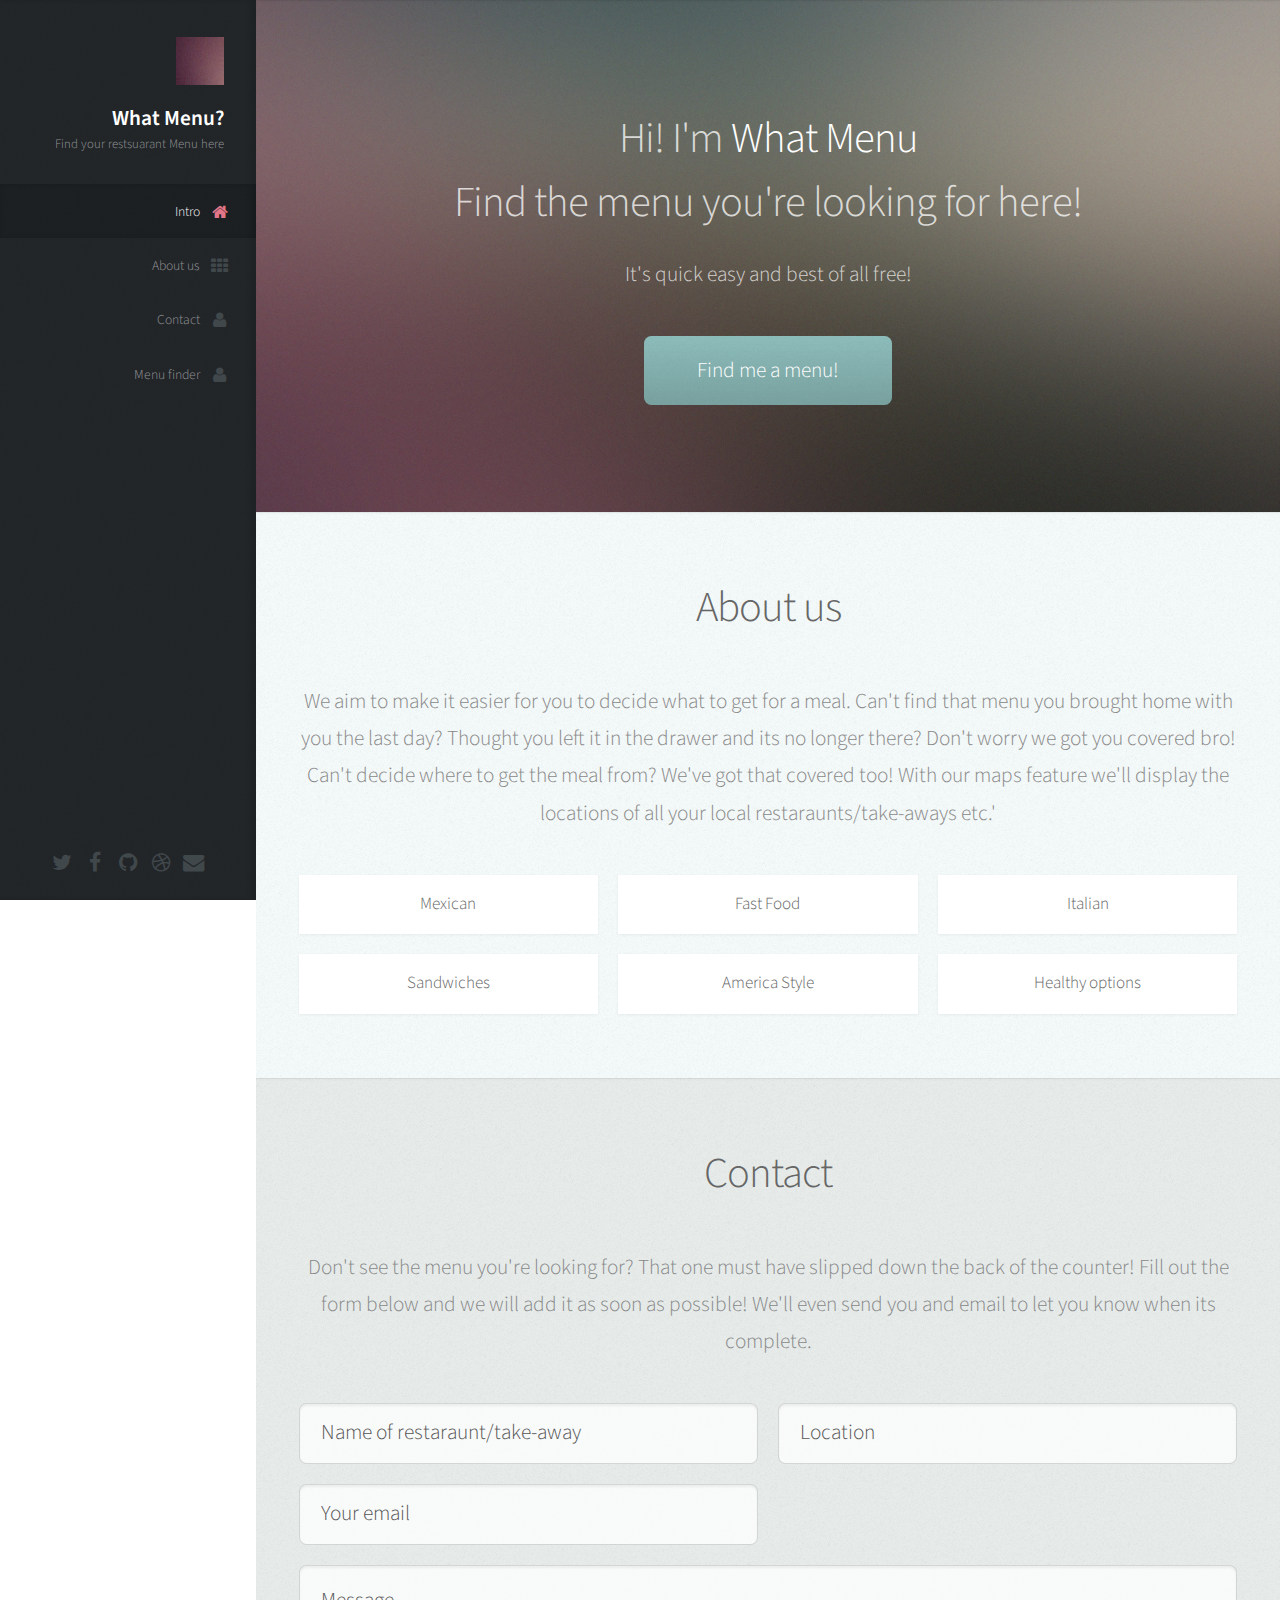
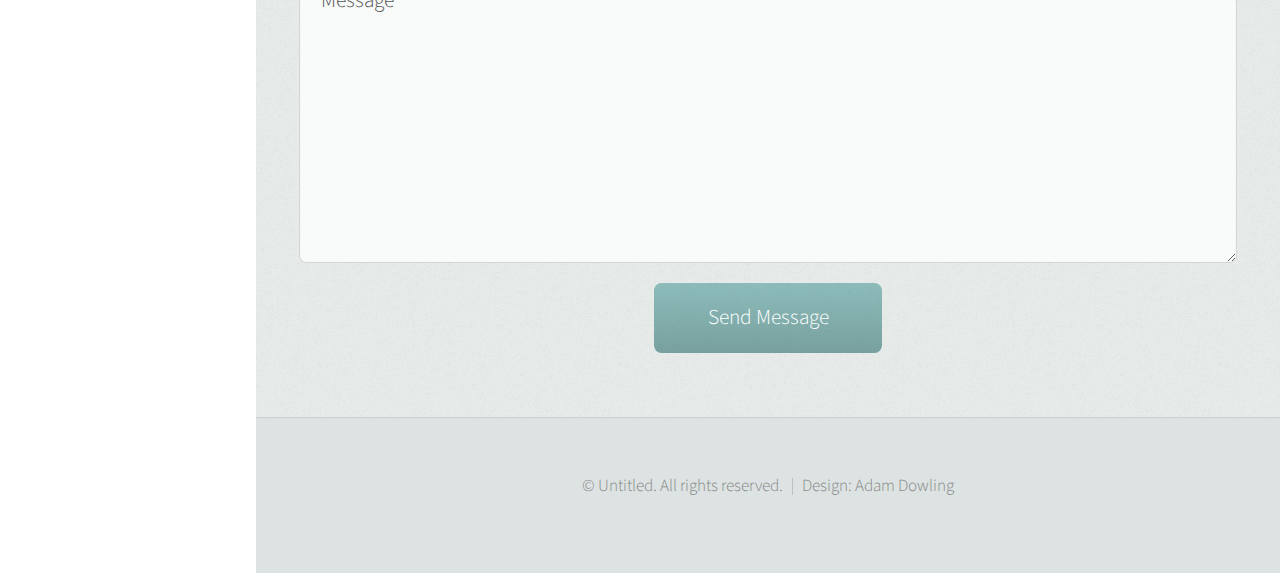
==== commit 1fe96e42: "styling, adding some content to menu page" ====
--- a/index.html
+++ b/index.html
@@ -1,9 +1,4 @@
 <!DOCTYPE HTML>
-<!--
-	Prologue by HTML5 UP
-	html5up.net | @ajlkn
-	Free for personal and commercial use under the CCA 3.0 license (html5up.net/license)
--->
 <html>
 	<head>
 		<title>What Menu?</title>
@@ -47,6 +42,7 @@
 								<li><a href="#top" id="top-link" class="skel-layers-ignoreHref"><span class="icon fa-home">Intro</span></a></li>
 								<li><a href="#about" id="about-link" class="skel-layers-ignoreHref"><span class="icon fa-th">About us</span></a></li>
 								<li><a href="#contact" id="contact-link" class="skel-layers-ignoreHref"><span class="icon fa-user">Contact</span></a></li>
+								<li><a href="Menu.html" id="contact-link" class="skel-layers-ignoreHref"><span class="icon fa-user">Menu finder</span></a></li>
 							</ul>
 						</nav>
 
@@ -81,7 +77,7 @@
 							</header>
 
 							<footer>
-								<a href="#portfolio" class="button scrolly">Find me a menu!</a>
+								<a href="Menu.html" class="button scrolly">Find me a menu!</a>
 							</footer>
 
 						</div>
@@ -105,13 +101,13 @@
 									<article class="item">
 										<a href="#" class="image fit"><img src="images/erik-lundqvist-219020.jpg" alt="" /></a>
 										<header>
-											<h3>Ipsum Feugiat</h3>
+											<h3>Mexican</h3>
 										</header>
 									</article>
 									<article class="item">
 										<a href="#" class="image fit"><img src="images/nick-clement-199768.jpg" alt="" /></a>
 										<header>
-											<h3>Rhoncus Semper</h3>
+											<h3>Sandwiches</h3>
 										</header>
 									</article>
 								</div>
@@ -119,13 +115,13 @@
 									<article class="item">
 										<a href="#" class="image fit"><img src="images/jimi-filipovski-189721.jpg" alt="" /></a>
 										<header>
-											<h3>Magna Nullam</h3>
+											<h3>Fast Food</h3>
 										</header>
 									</article>
 									<article class="item">
 										<a href="#" class="image fit"><img src="images/david-nuescheler-140505.jpg" alt="" /></a>
 										<header>
-											<h3>Natoque Vitae</h3>
+											<h3>America Style</h3>
 										</header>
 									</article>
 								</div>
@@ -133,13 +129,13 @@
 									<article class="item">
 										<a href="#" class="image fit"><img src="images/brian-chan-12169.jpg" alt="" /></a>
 										<header>
-											<h3>Dolor Penatibus</h3>
+											<h3>Italian</h3>
 										</header>
 									</article>
 									<article class="item">
 										<a href="#" class="image fit"><img src="images/james-harris-205441.jpg" alt="" /></a>
 										<header>
-											<h3>Orci Convallis</h3>
+											<h3>Healthy options</h3>
 										</header>
 									</article>
 								</div>
--- a/assets/css/main.css
+++ b/assets/css/main.css
@@ -9,7 +9,7 @@
 
 /* Reset */
 
-	html, body, div, span, applet, object, iframe, h1, h2, h3, h4, h5, h6, p, blockquote, pre, a, abbr, acronym, address, big, cite, code, del, dfn, em, img, ins, kbd, q, s, samp, small, strike, strong, sub, sup, tt, var, b, u, i, center, dl, dt, dd, ol, ul, li, fieldset, form, label, legend, table, caption, tbody, tfoot, thead, tr, th, td, article, aside, canvas, details, embed, figure, figcaption, footer, header, hgroup, menu, nav, output, ruby, section, summary, time, mark, audio, video {
+	html, body, div, span, applet, object, iframe, h1, h2, h3, h4, h5, h6, p, blockquote, pre, a, abbr, acronym, address, big, cite, code, del, dfn, em, img, ins, kbd, q, s, samp, small, strike, strong, sub, sup, tt, var, b, u, i, center, dl, dt, dd, ol, ul, li, fieldset, form, label, legend, table, caption, tbody, tfoot, thead, tr, th, td, article, aside, canvas, details, embed, figure, figcaption, footer, footerMenu, header, hgroup, menu, nav, output, ruby, section, summary, time, mark, audio, video {
 		margin: 0;
 		padding: 0;
 		border: 0;
@@ -18,7 +18,7 @@
 		vertical-align: baseline;
 	}
 
-	article, aside, details, figcaption, figure, footer, header, hgroup, menu, nav, section {
+	article, aside, details, figcaption, figure, footer, footerMenu, header, hgroup, menu, nav, section {
 		display: block;
 	}
 
@@ -1619,6 +1619,9 @@
 		}
 
 	footer {
+		margin: 2em 0 0 0;
+	}
+	footerMenu {
 		margin: 2em 0 0 0;
 	}
 
@@ -2136,6 +2139,33 @@
 					padding-left: 0;
 					margin-left: 0;
 				}
+	#footerMenu {
+		margin-left: 375px;
+		text-align: center;
+		background-color: #dce3e2;
+		padding: 3em 0 4em 0;
+		box-shadow: inset 0 1px 0 0 rgba(0, 0, 0, 0.05), inset 0 0.1em 0.1em 0 rgba(0, 0, 0, 0.025);
+		font-size: 0.8em;
+	}
+
+		#footerMenu .copyright {
+			cursor: default;
+			margin: 0;
+		}
+
+			#footerMenu .copyright li {
+				display: inline-block;
+				line-height: 1em;
+				border-left: solid 1px rgba(128, 128, 128, 0.35);
+				padding: 0 0 0 0.5em;
+				margin: 0 0 0 0.5em;
+			}
+
+				#footerMenu .copyright li:first-child {
+					border-left: 0;
+					padding-left: 0;
+					margin-left: 0;
+				}
 
 /* Main */
 
@@ -2197,6 +2227,63 @@
 			#main > section.four {
 				background-color: #e8edec;
 			}
+#menu {
+	margin-left: 0px;
+}
+		#menu > section {
+			margin: 0;
+			overflow: hidden;
+			padding: 4em 0;
+			box-shadow: inset 0 1px 0 0 rgba(0, 0, 0, 0.05), inset 0 0.1em 0.1em 0 rgba(0, 0, 0, 0.025);
+			text-align: center;
+			background-image: url("images/overlay.png");
+		}
+
+			#menu > section.dark {
+				color: #ddd;
+				color: rgba(255, 255, 255, 0.75);
+			}
+
+				#menu > section.dark h2, #menu > section.dark h3, #menu > section.dark h4, #menu > section.dark h5, #menu > section.dark h6 {
+					color: inherit;
+				}
+
+				#menu > section.dark strong {
+					color: #fff;
+					border-color: inherit;
+				}
+
+				#menu > section.dark a {
+					color: #fff;
+					border-color: inherit;
+				}
+
+					#menu > section.dark a:hover {
+						border-bottom-color: rgba(255, 255, 255, 0);
+					}
+
+			#menu > section.cover {
+				padding: 6em 0;
+				background-size: cover;
+				background-position: center center;
+			}
+
+			#menu > section.one {
+				background-color: #81918E;
+				background-image: url("../../images/banner.jpg");
+			}
+
+			#menu > section.two {
+				background-color: #f5fafa;
+			}
+
+			#menu > section.three {
+				background-color: #ecf1f1;
+			}
+
+			#menu > section.four {
+				background-color: #e8edec;
+			}
 
 /* Wide */
 
@@ -2218,6 +2305,9 @@
 
 			#footer {
 				margin-left: 300px;
+			}
+			#footerMenu{
+				margin-left:0px;
 			}
 
 		/* Main */
@@ -2300,6 +2390,9 @@
 		/* Footer */
 
 			#footer {
+				margin-left: 20%;
+			}
+			#footerMenu {
 				margin-left: 20%;
 			}
 
@@ -2476,6 +2569,9 @@
 			#footer {
 				margin-left: 0;
 			}
+			#footerMenu {
+				margin-left: 0;
+			}
 
 		/* Main */
 
@@ -2552,9 +2648,19 @@
 				padding: 0;
 				margin: 1em 0 0 0;
 			}
+			#footerMenu .copyright li {
+				display: block;
+				line-height: 1.25em;
+				border: 0;
+				padding: 0;
+				margin: 1em 0 0 0;
+			}
 
 				#footer .copyright li:first-child {
 					margin-top: 0;
 				}
+				#footerMenu .copyright li:first-child {
+					margin-top: 0;
+				}
 
 	}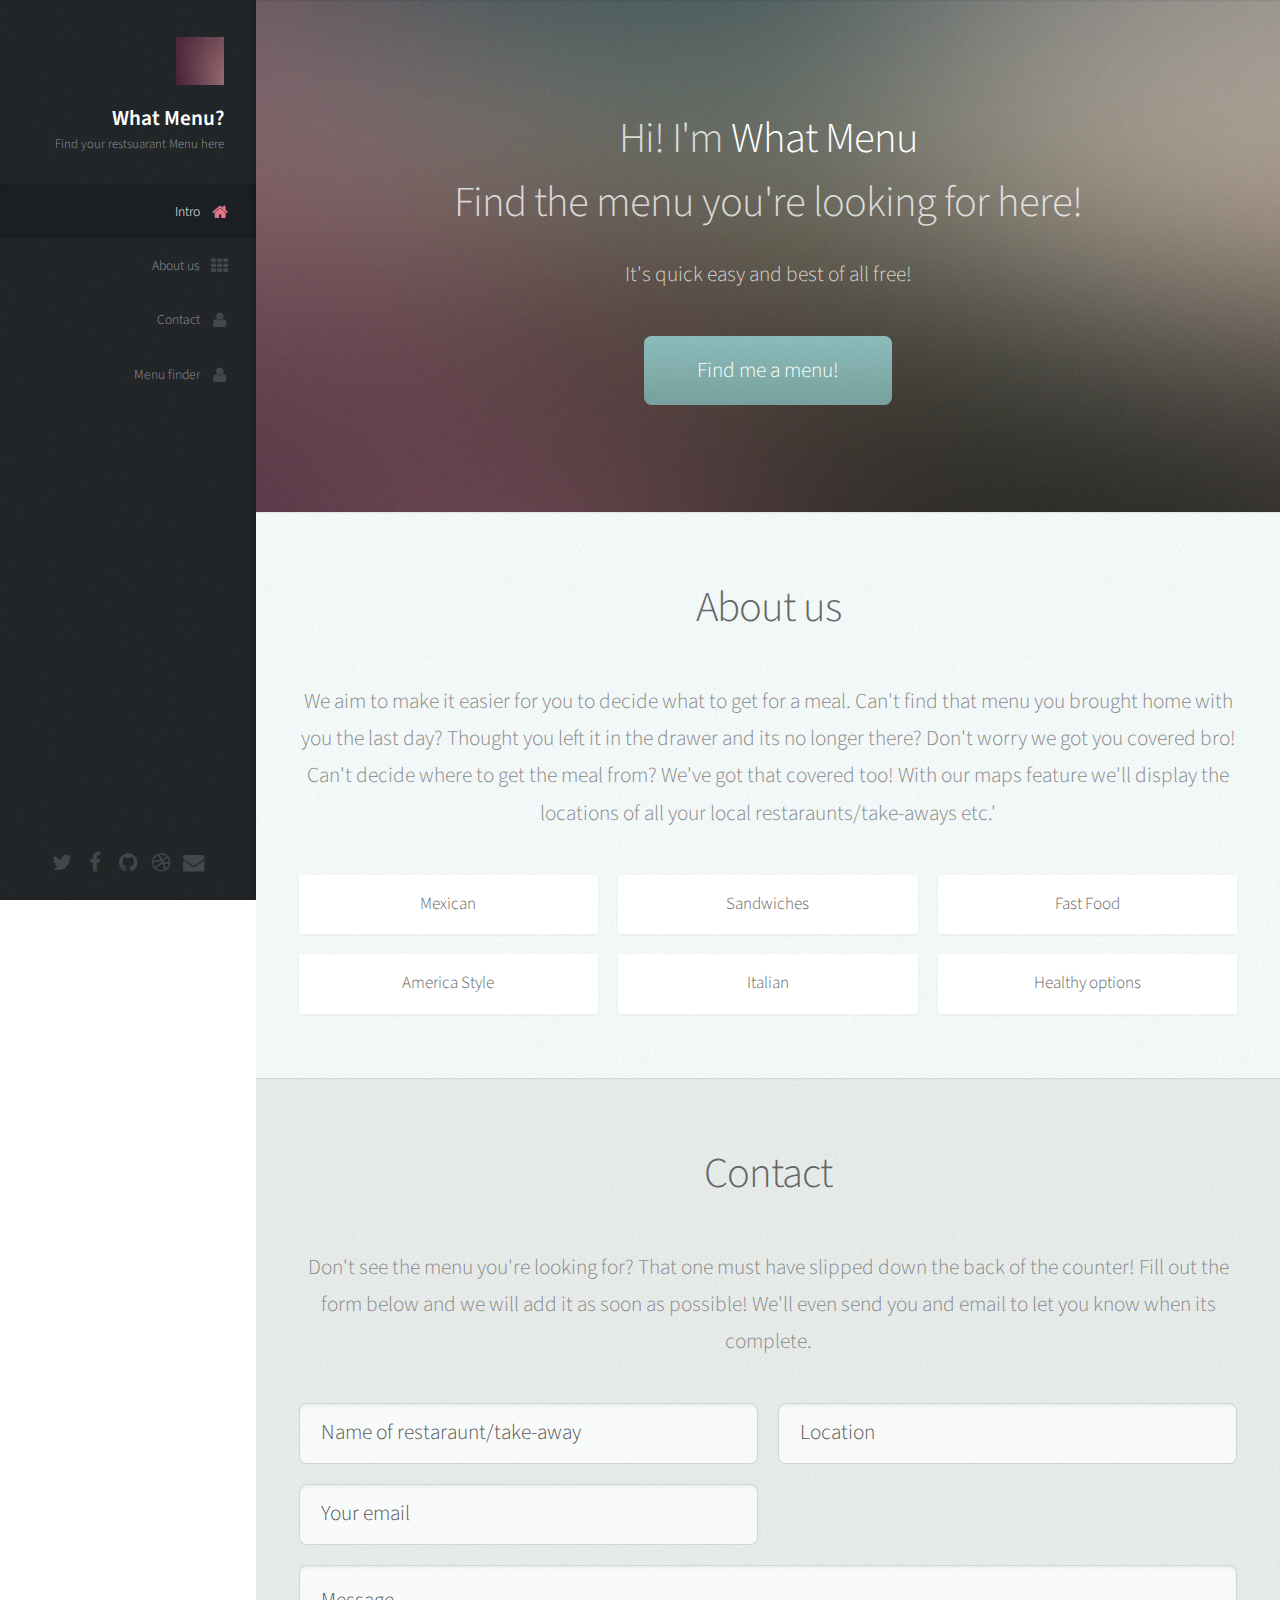
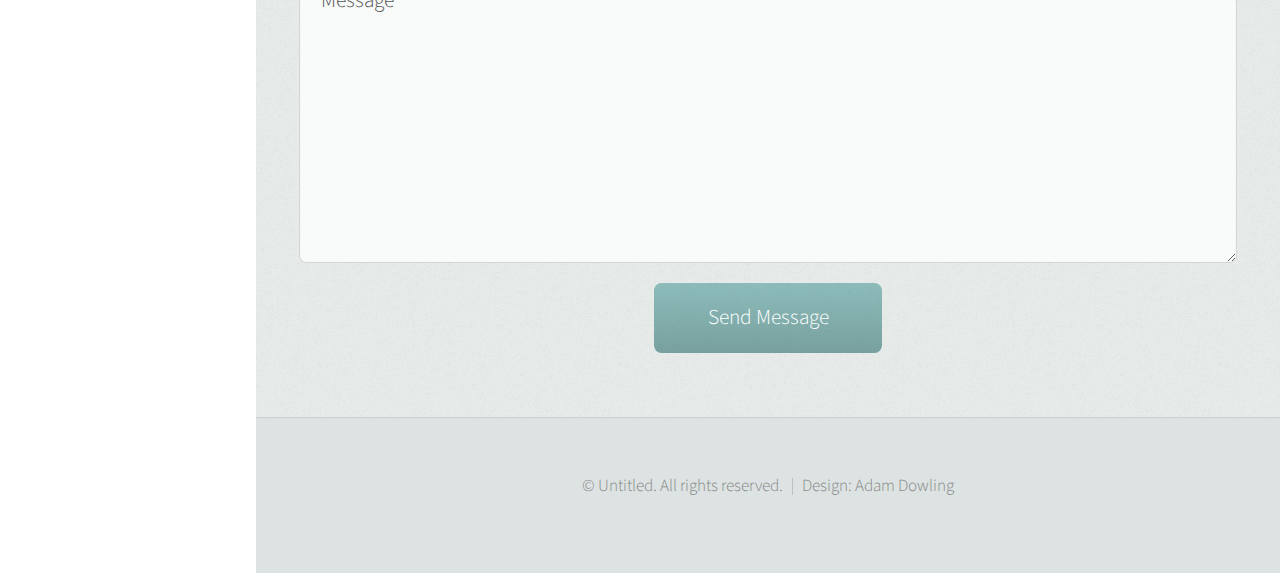
==== commit bedd38c9: "rearaging main pictures" ====
--- a/index.html
+++ b/index.html
@@ -107,7 +107,7 @@
 									<article class="item">
 										<a href="#" class="image fit"><img src="images/nick-clement-199768.jpg" alt="" /></a>
 										<header>
-											<h3>Sandwiches</h3>
+											<h3>America Style</h3>
 										</header>
 									</article>
 								</div>
@@ -115,13 +115,13 @@
 									<article class="item">
 										<a href="#" class="image fit"><img src="images/jimi-filipovski-189721.jpg" alt="" /></a>
 										<header>
-											<h3>Fast Food</h3>
+											<h3>Sandwiches</h3>
 										</header>
 									</article>
 									<article class="item">
 										<a href="#" class="image fit"><img src="images/david-nuescheler-140505.jpg" alt="" /></a>
 										<header>
-											<h3>America Style</h3>
+											<h3>Italian</h3>
 										</header>
 									</article>
 								</div>
@@ -129,7 +129,7 @@
 									<article class="item">
 										<a href="#" class="image fit"><img src="images/brian-chan-12169.jpg" alt="" /></a>
 										<header>
-											<h3>Italian</h3>
+											<h3>Fast Food</h3>
 										</header>
 									</article>
 									<article class="item">
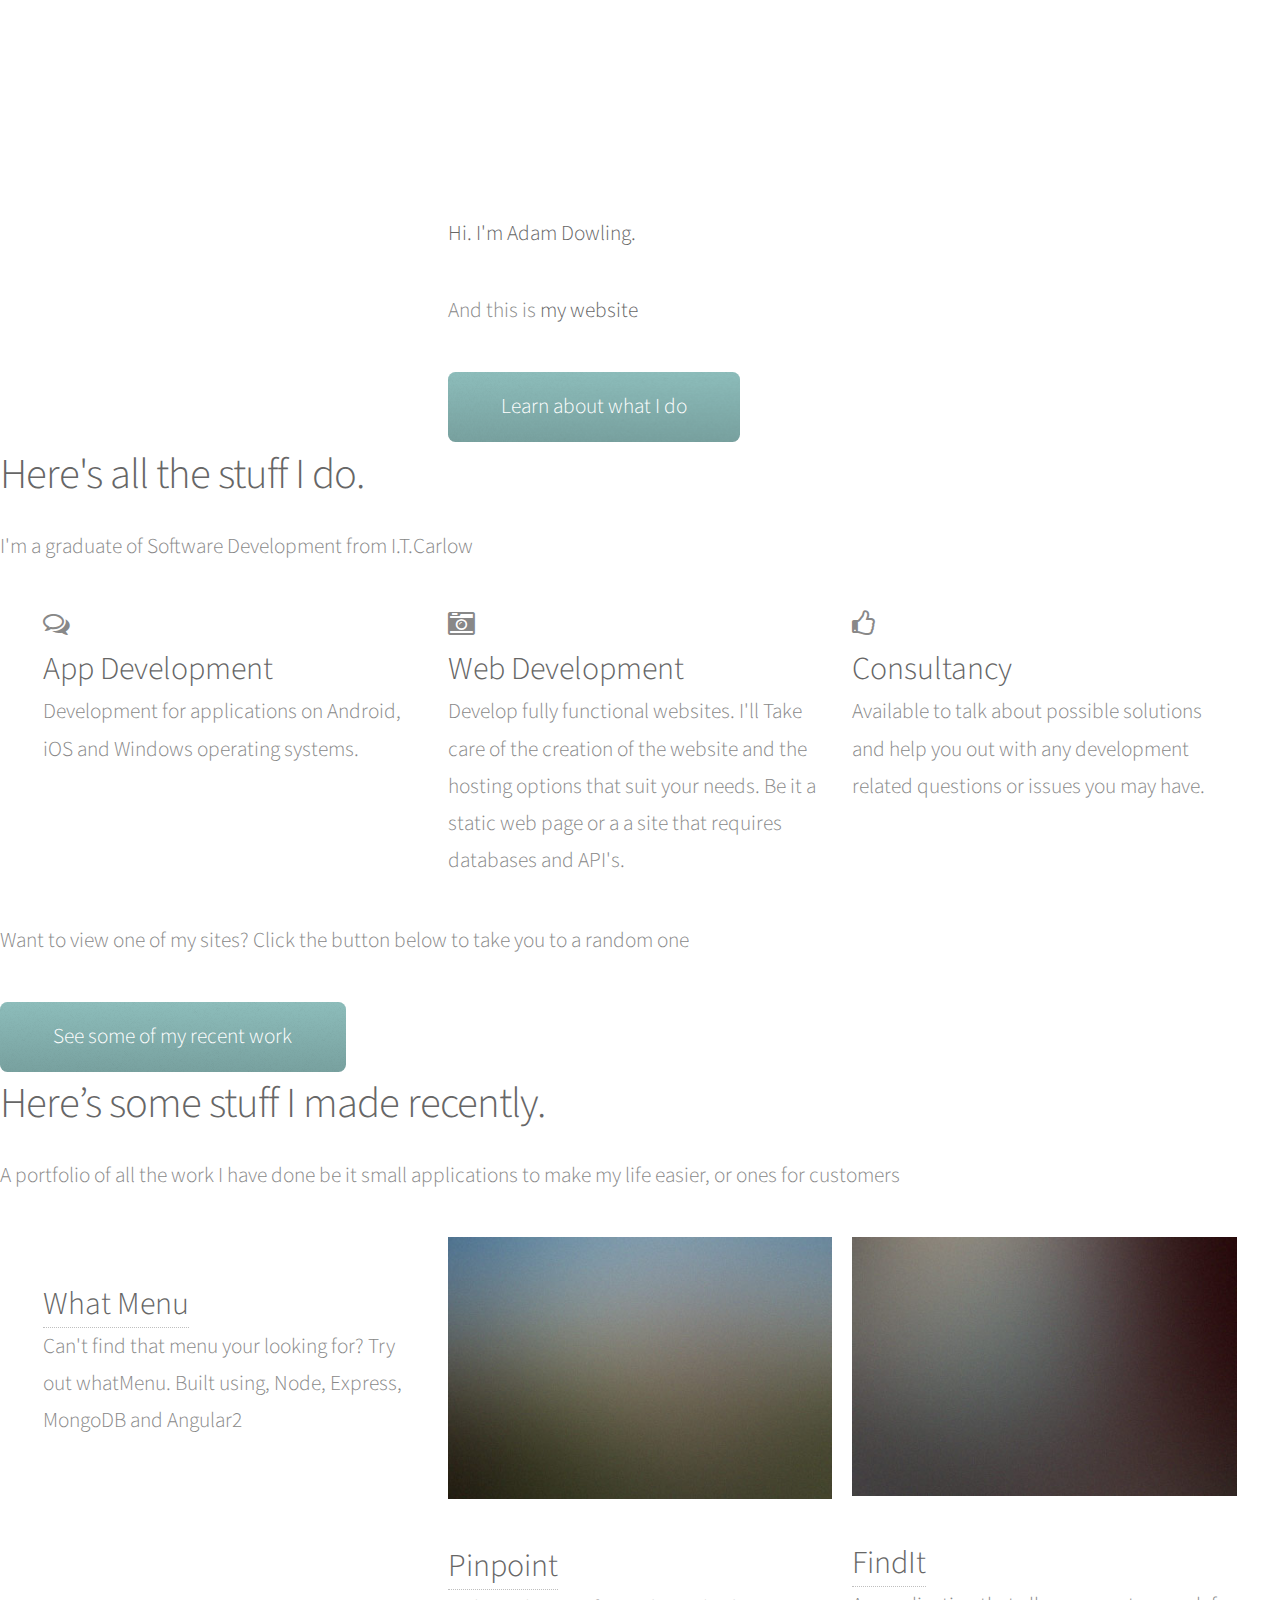
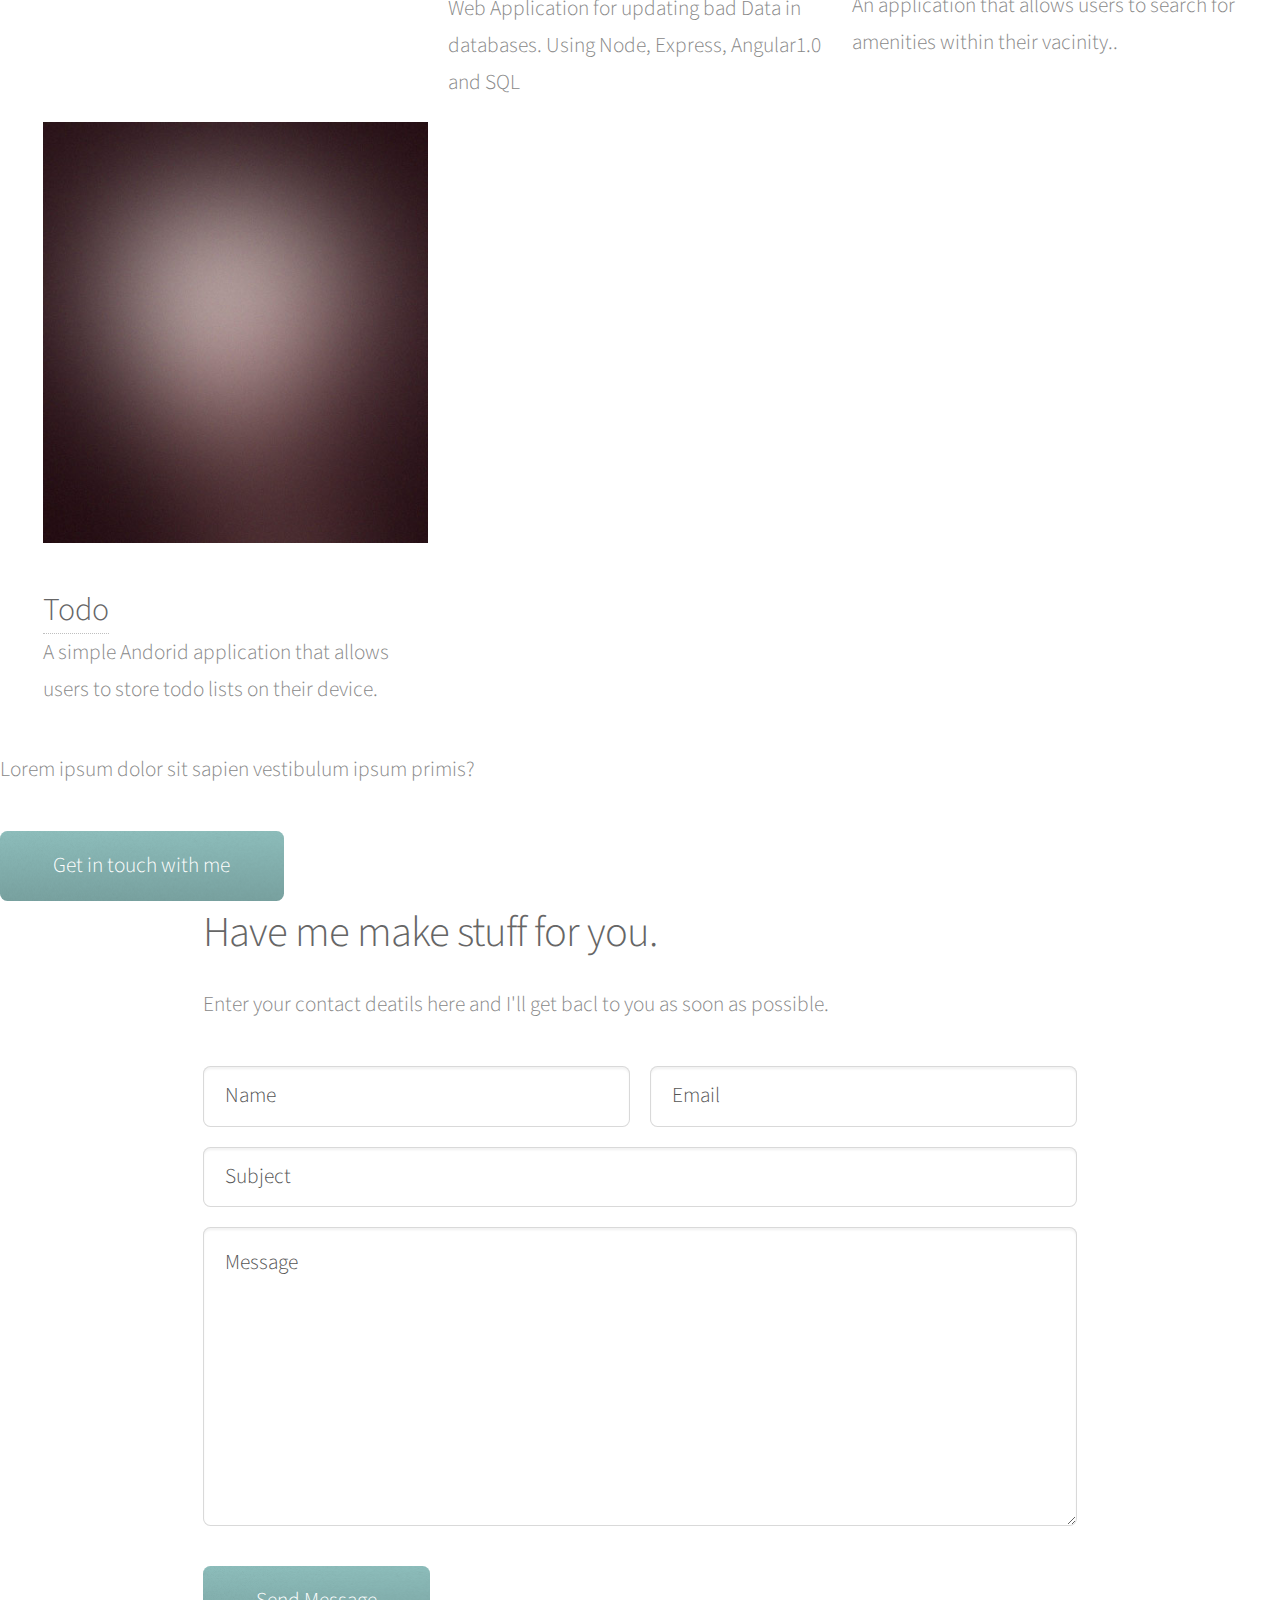
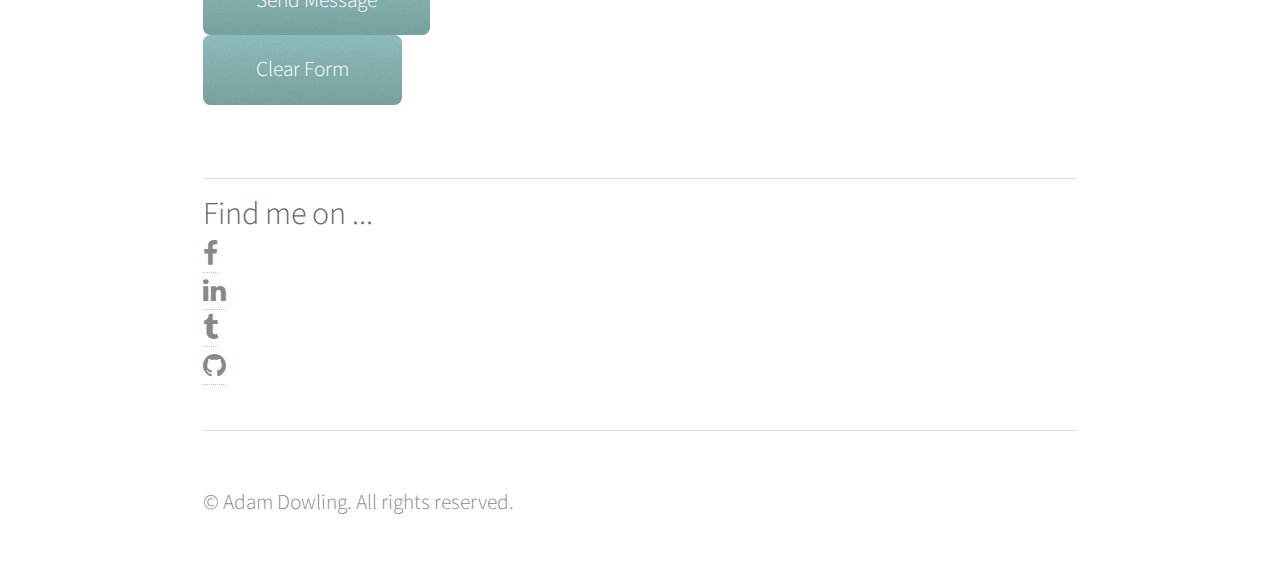
==== commit 8846bcdb: "Update index.html" ====
--- a/index.html
+++ b/index.html
@@ -1,7 +1,12 @@
 <!DOCTYPE HTML>
+<!--
+	Miniport by HTML5 UP
+	html5up.net | @ajlkn
+	Free for personal and commercial use under the CCA 3.0 license (html5up.net/license)
+-->
 <html>
 	<head>
-		<title>What Menu?</title>
+		<title>Miniport by HTML5 UP</title>
 		<meta charset="utf-8" />
 		<meta name="viewport" content="width=device-width, initial-scale=1" />
 		<!--[if lte IE 8]><script src="assets/js/ie/html5shiv.js"></script><![endif]-->
@@ -11,187 +16,195 @@
 	</head>
 	<body>
 
-		<!-- Header -->
-			<div id="header">
-
-				<div class="top">
-
-					<!-- Logo -->
-						<div id="logo">
-							<span class="image avatar48"><img src="images/avatar.jpg" alt="" /></span>
-							<h1 id="title">What Menu?</h1>
-							<p>Find your restsuarant Menu here</p>
-						</div>
-
-					<!-- Nav -->
-						<nav id="nav">
-							<!--
-
-								Prologue's nav expects links in one of two formats:
-
-								1. Hash link (scrolls to a different section within the page)
-
-								   <li><a href="#foobar" id="foobar-link" class="icon fa-whatever-icon-you-want skel-layers-ignoreHref"><span class="label">Foobar</span></a></li>
-
-								2. Standard link (sends the user to another page/site)
-
-								   <li><a href="http://foobar.tld" id="foobar-link" class="icon fa-whatever-icon-you-want"><span class="label">Foobar</span></a></li>
-
-							-->
-							<ul>
-								<li><a href="#top" id="top-link" class="skel-layers-ignoreHref"><span class="icon fa-home">Intro</span></a></li>
-								<li><a href="#about" id="about-link" class="skel-layers-ignoreHref"><span class="icon fa-th">About us</span></a></li>
-								<li><a href="#contact" id="contact-link" class="skel-layers-ignoreHref"><span class="icon fa-user">Contact</span></a></li>
-								<li><a href="Menu.html" id="contact-link" class="skel-layers-ignoreHref"><span class="icon fa-user">Menu finder</span></a></li>
-							</ul>
-						</nav>
-
-				</div>
-
-				<div class="bottom">
-
-					<!-- Social Icons -->
-						<ul class="icons">
-							<li><a href="#" class="icon fa-twitter"><span class="label">Twitter</span></a></li>
-							<li><a href="#" class="icon fa-facebook"><span class="label">Facebook</span></a></li>
-							<li><a href="#" class="icon fa-github"><span class="label">Github</span></a></li>
-							<li><a href="#" class="icon fa-dribbble"><span class="label">Dribbble</span></a></li>
-							<li><a href="#" class="icon fa-envelope"><span class="label">Email</span></a></li>
+		<!-- Nav -->
+			<nav id="nav">
+				<ul class="container">
+					<li><a href="#top">Top</a></li>
+					<li><a href="#work">Work</a></li>
+					<li><a href="#portfolio">Portfolio</a></li>
+					<li><a href="#contact">Contact</a></li>
+				</ul>
+			</nav>
+
+		<!-- Home -->
+			<div class="wrapper style1 first">
+				<article class="container" id="top">
+					<div class="row">
+						<div class="4u 12u(mobile)">
+							<span class="image fit"><img src="images/pic00.jpg" alt="" /></span>
+						</div>
+						<div class="8u 12u(mobile)">
+							<header>
+								<h1>Hi. I'm <strong>Adam Dowling</strong>.</h1>
+							</header>
+							<p>And this is <strong>my website</strong></p>
+							<a href="#work" class="button big scrolly">Learn about what I do</a>
+						</div>
+					</div>
+				</article>
+			</div>
+
+		<!-- Work -->
+			<div class="wrapper style2">
+				<article id="work">
+					<header>
+						<h2>Here's all the stuff I do.</h2>
+						<p>I'm a graduate of Software Development from I.T.Carlow</p>
+					</header>
+					<div class="container">
+						<div class="row">
+							<div class="4u 12u(mobile)">
+								<section class="box style1">
+									<span class="icon featured fa-comments-o"></span>
+									<h3>App Development</h3>
+									<p>Development for applications on  Android, iOS and Windows operating systems.</p>
+								</section>
+							</div>
+							<div class="4u 12u(mobile)">
+								<section class="box style1">
+									<span class="icon featured fa-camera-retro"></span>
+									<h3>Web Development</h3>
+									<p>Develop fully functional websites. I'll Take care of the creation of the website and the hosting options that suit your needs. Be it 
+										a static web page or a a site that requires databases and API's.
+									</p>
+								</section>
+							</div>
+							<div class="4u 12u(mobile)">
+								<section class="box style1">
+									<span class="icon featured fa-thumbs-o-up"></span>
+									<h3>Consultancy</h3>
+									<p>Available to talk about possible solutions and help you out with any development related questions or issues you may have.</p>
+								</section>
+							</div>
+						</div>
+					</div>
+					<footer>
+						<p>Want to view one of my sites? Click the button below to take you to a random one</p>
+						<a href="#portfolio" class="button big scrolly">See some of my recent work</a>
+					</footer>
+				</article>
+			</div>
+
+		<!-- Portfolio -->
+			<div class="wrapper style3">
+				<article id="portfolio">
+					<header>
+						<h2>Here’s some stuff I made recently.</h2>
+						<p>A portfolio of all the work I have done be it small applications to make my life easier, or ones for customers</p>
+					</header>
+					<div class="container">
+						<div class="row">
+							<div class="4u 12u(mobile)">
+								<article class="box style2">
+									<a href="#" class="image featured"><img src="images/pic01.jpg" alt="" /></a>
+									<h3><a href="https://www.whatMenu.ie">What Menu</a></h3>
+									<p>Can't find that menu your looking for? Try out whatMenu. Built using, Node, Express, MongoDB and Angular2</p>
+								</article>
+							</div>
+							<div class="4u 12u(mobile)">
+								<article class="box style2">
+									<a href="#" class="image featured"><img src="images/pic02.jpg" alt="" /></a>
+									<h3><a href="#">Pinpoint</a></h3>
+									<p>Web Application for updating bad Data in databases. Using Node, Express, Angular1.0 and SQL</p>
+								</article>
+							</div>
+							<div class="4u 12u(mobile)">
+								<article class="box style2">
+									<a href="#" class="image featured"><img src="images/pic03.jpg" alt="" /></a>
+									<h3><a href="#">FindIt</a></h3>
+									<p>An application that allows users to search for amenities within their vacinity..</p>
+								</article>
+							</div>
+						</div>
+						<div class="row">
+							<div class="4u 12u(mobile)">
+								<article class="box style2">
+									<a href="#" class="image featured"><img src="images/pic04.jpg" alt="" /></a>
+									<h3><a href="https://play.google.com/store/apps/details?id=adam.todo&hl=en">Todo</a></h3>
+									<p>A simple Andorid application that allows users to store todo lists on their device.</p>
+								</article>
+							</div>
+						</div>
+					</div>
+					<footer>
+						<p>Lorem ipsum dolor sit sapien vestibulum ipsum primis?</p>
+						<a href="#contact" class="button big scrolly">Get in touch with me</a>
+					</footer>
+				</article>
+			</div>
+
+		<!-- Contact -->
+			<div class="wrapper style4">
+				<article id="contact" class="container 75%">
+					<header>
+						<h2>Have me make stuff for you.</h2>
+						<p>Enter your contact deatils here and I'll get bacl to you as soon as possible.</p>
+					</header>
+					<div>
+						<div class="row">
+							<div class="12u">
+								<form method="post" action="#">
+									<div>
+										<div class="row">
+											<div class="6u 12u(mobile)">
+												<input type="text" name="name" id="name" placeholder="Name" />
+											</div>
+											<div class="6u 12u(mobile)">
+												<input type="text" name="email" id="email" placeholder="Email" />
+											</div>
+										</div>
+										<div class="row">
+											<div class="12u">
+												<input type="text" name="subject" id="subject" placeholder="Subject" />
+											</div>
+										</div>
+										<div class="row">
+											<div class="12u">
+												<textarea name="message" id="message" placeholder="Message"></textarea>
+											</div>
+										</div>
+										<div class="row 200%">
+											<div class="12u">
+												<ul class="actions">
+													<li><input type="submit" value="Send Message" /></li>
+													<li><input type="reset" value="Clear Form" class="alt" /></li>
+												</ul>
+											</div>
+										</div>
+									</div>
+								</form>
+							</div>
+						</div>
+						<div class="row">
+							<div class="12u">
+								<hr />
+								<h3>Find me on ...</h3>
+								<ul class="social">
+									<li><a href="#" class="icon fa-facebook"><span class="label">Facebook</span></a></li>
+									<li><a href="#" class="icon fa-linkedin"><span class="label">LinkedIn</span></a></li>
+									<li><a href="#" class="icon fa-tumblr"><span class="label">Tumblr</span></a></li>
+									<li><a href="#" class="icon fa-github"><span class="label">Github</span></a></li>
+								</ul>
+								<hr />
+							</div>
+						</div>
+					</div>
+					<footer>
+						<ul id="copyright">
+							<li>&copy; Adam Dowling. All rights reserved.</li>
 						</ul>
-
-				</div>
-
-			</div>
-
-		<!-- Main -->
-			<div id="main">
-
-				<!-- Intro -->
-					<section id="top" class="one dark cover">
-						<div class="container">
-
-							<header>
-								<h2 class="alt">Hi! I'm <strong>What Menu</strong><br />
-								Find the menu you're looking for here!</h2>
-								<p>It's quick easy and best of all free!<br />
-							</header>
-
-							<footer>
-								<a href="Menu.html" class="button scrolly">Find me a menu!</a>
-							</footer>
-
-						</div>
-					</section>
-
-				<!-- Portfolio -->
-					<section id="about" class="two">
-						<div class="container">
-
-							<header>
-								<h2>About us</h2>
-							</header>
-
-							<p>We aim to make it easier for you to decide what to get for a meal. Can't find that menu you brought home with you the last day?
-								Thought you left it in the drawer and its no longer there? Don't worry we got you covered bro! Can't decide where to get the meal from?
-								We've got that covered too! With our maps feature we'll display the locations of all your local restaraunts/take-aways etc.'
-							</p>
-
-							<div class="row">
-								<div class="4u 12u$(mobile)">
-									<article class="item">
-										<a href="#" class="image fit"><img src="images/erik-lundqvist-219020.jpg" alt="" /></a>
-										<header>
-											<h3>Mexican</h3>
-										</header>
-									</article>
-									<article class="item">
-										<a href="#" class="image fit"><img src="images/nick-clement-199768.jpg" alt="" /></a>
-										<header>
-											<h3>America Style</h3>
-										</header>
-									</article>
-								</div>
-								<div class="4u 12u$(mobile)">
-									<article class="item">
-										<a href="#" class="image fit"><img src="images/jimi-filipovski-189721.jpg" alt="" /></a>
-										<header>
-											<h3>Sandwiches</h3>
-										</header>
-									</article>
-									<article class="item">
-										<a href="#" class="image fit"><img src="images/david-nuescheler-140505.jpg" alt="" /></a>
-										<header>
-											<h3>Italian</h3>
-										</header>
-									</article>
-								</div>
-								<div class="4u$ 12u$(mobile)">
-									<article class="item">
-										<a href="#" class="image fit"><img src="images/brian-chan-12169.jpg" alt="" /></a>
-										<header>
-											<h3>Fast Food</h3>
-										</header>
-									</article>
-									<article class="item">
-										<a href="#" class="image fit"><img src="images/james-harris-205441.jpg" alt="" /></a>
-										<header>
-											<h3>Healthy options</h3>
-										</header>
-									</article>
-								</div>
-							</div>
-
-						</div>
-					</section>
-
-				<!-- Contact -->
-					<section id="contact" class="four">
-						<div class="container">
-
-							<header>
-								<h2>Contact</h2>
-							</header>
-
-							<p>Don't see the menu you're looking for? That one must have slipped down the back of the counter!
-								 Fill out the form below and we will add it as soon as possible! We'll even send you and email to let you know when its complete.</p>
-
-							<form method="post" action="#">
-								<div class="row">
-									<div class="6u 12u$(mobile)"><input type="text" name="name" placeholder="Name of restaraunt/take-away" /></div>
-									<div class="6u$ 12u$(mobile)"><input type="text" name="location" placeholder="Location" /></div>
-									<div class="6u$ 12u$(mobile)"><input type="text" name="email" placeholder="Your email" /></div>
-									<div class="12u$">
-										<textarea name="message" placeholder="Message"></textarea>
-									</div>
-									<div class="12u$">
-										<input type="submit" value="Send Message" />
-									</div>
-								</div>
-							</form>
-
-						</div>
-					</section>
-
-			</div>
-
-		<!-- Footer -->
-			<div id="footer">
-
-				<!-- Copyright -->
-					<ul class="copyright">
-						<li>&copy; Untitled. All rights reserved.</li><li>Design: Adam Dowling <a href="http://html5up.net"></a></li>
-					</ul>
-
+					</footer>
+				</article>
 			</div>
 
 		<!-- Scripts -->
 			<script src="assets/js/jquery.min.js"></script>
 			<script src="assets/js/jquery.scrolly.min.js"></script>
-			<script src="assets/js/jquery.scrollzer.min.js"></script>
 			<script src="assets/js/skel.min.js"></script>
+			<script src="assets/js/skel-viewport.min.js"></script>
 			<script src="assets/js/util.js"></script>
 			<!--[if lte IE 8]><script src="assets/js/ie/respond.min.js"></script><![endif]-->
 			<script src="assets/js/main.js"></script>
 
 	</body>
-</html>+</html>
